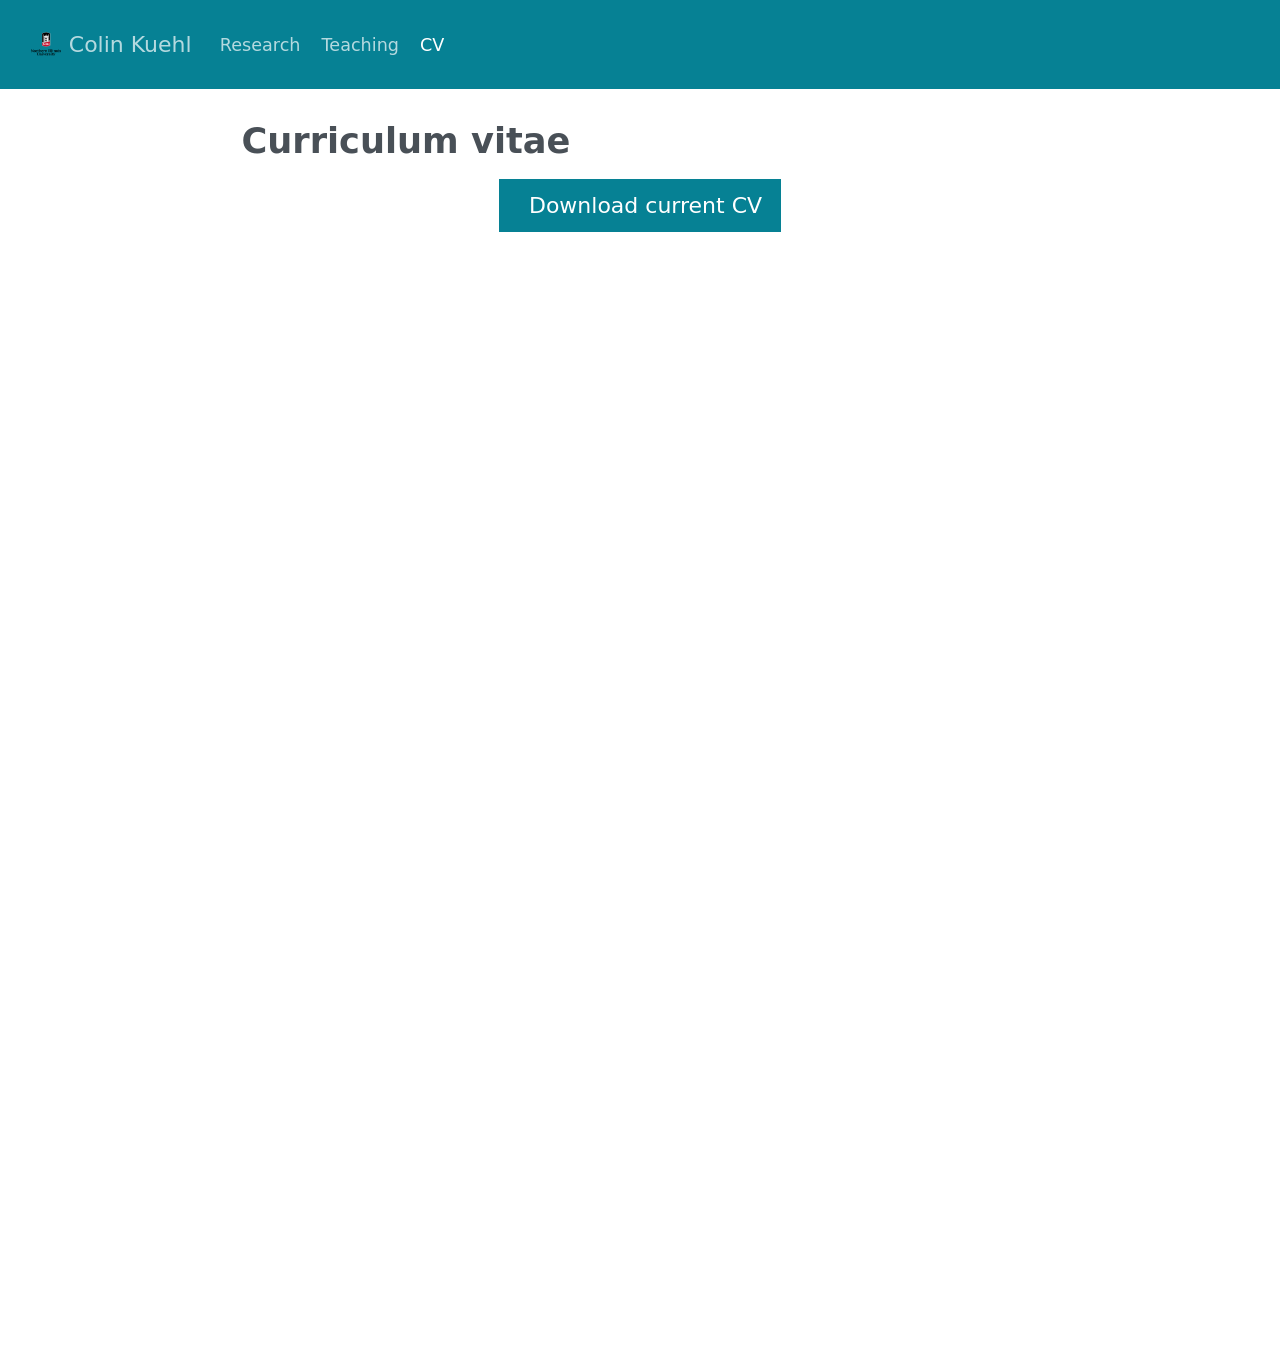
==== docs/cv/index.html @ 97abf18c "Add files via upload" ====
<!DOCTYPE html>
<html xmlns="http://www.w3.org/1999/xhtml" lang="en" xml:lang="en"><head>

<meta charset="utf-8">
<meta name="generator" content="quarto-1.4.555">

<meta name="viewport" content="width=device-width, initial-scale=1.0, user-scalable=yes">


<title>Colin Kuehl - Curriculum vitae</title>
<style>
code{white-space: pre-wrap;}
span.smallcaps{font-variant: small-caps;}
div.columns{display: flex; gap: min(4vw, 1.5em);}
div.column{flex: auto; overflow-x: auto;}
div.hanging-indent{margin-left: 1.5em; text-indent: -1.5em;}
ul.task-list{list-style: none;}
ul.task-list li input[type="checkbox"] {
  width: 0.8em;
  margin: 0 0.8em 0.2em -1em; /* quarto-specific, see https://github.com/quarto-dev/quarto-cli/issues/4556 */ 
  vertical-align: middle;
}
</style>


<script src="../site_libs/quarto-nav/quarto-nav.js"></script>
<script src="../site_libs/clipboard/clipboard.min.js"></script>
<script src="../site_libs/quarto-search/autocomplete.umd.js"></script>
<script src="../site_libs/quarto-search/fuse.min.js"></script>
<script src="../site_libs/quarto-search/quarto-search.js"></script>
<meta name="quarto:offset" content="../">
<link href="../img/niu.png" rel="icon" type="image/png">
<script src="../site_libs/quarto-html/quarto.js"></script>
<script src="../site_libs/quarto-html/popper.min.js"></script>
<script src="../site_libs/quarto-html/tippy.umd.min.js"></script>
<script src="../site_libs/quarto-html/anchor.min.js"></script>
<link href="../site_libs/quarto-html/tippy.css" rel="stylesheet">
<link href="../site_libs/quarto-html/quarto-syntax-highlighting.css" rel="stylesheet" id="quarto-text-highlighting-styles">
<script src="../site_libs/bootstrap/bootstrap.min.js"></script>
<link href="../site_libs/bootstrap/bootstrap-icons.css" rel="stylesheet">
<link href="../site_libs/bootstrap/bootstrap.min.css" rel="stylesheet" id="quarto-bootstrap" data-mode="light">
<script id="quarto-search-options" type="application/json">{
  "location": "navbar",
  "copy-button": false,
  "collapse-after": 3,
  "panel-placement": "end",
  "type": "textbox",
  "limit": 50,
  "keyboard-shortcut": [
    "f",
    "/",
    "s"
  ],
  "language": {
    "search-no-results-text": "No results",
    "search-matching-documents-text": "matching documents",
    "search-copy-link-title": "Copy link to search",
    "search-hide-matches-text": "Hide additional matches",
    "search-more-match-text": "more match in this document",
    "search-more-matches-text": "more matches in this document",
    "search-clear-button-title": "Clear",
    "search-text-placeholder": "",
    "search-detached-cancel-button-title": "Cancel",
    "search-submit-button-title": "Submit",
    "search-label": "Search"
  }
}</script>


</head>

<body class="nav-fixed fullcontent">

<div id="quarto-search-results"></div>
  <header id="quarto-header" class="headroom fixed-top">
    <nav class="navbar navbar-expand-lg " data-bs-theme="dark">
      <div class="navbar-container container-fluid">
      <div class="navbar-brand-container mx-auto">
    <a href="../index.html" class="navbar-brand navbar-brand-logo">
    <img src="../img/niu.png" alt="" class="navbar-logo">
    </a>
    <a class="navbar-brand" href="../index.html">
    <span class="navbar-title">Colin Kuehl</span>
    </a>
  </div>
            <div id="quarto-search" class="" title="Search"></div>
          <button class="navbar-toggler" type="button" data-bs-toggle="collapse" data-bs-target="#navbarCollapse" aria-controls="navbarCollapse" aria-expanded="false" aria-label="Toggle navigation" onclick="if (window.quartoToggleHeadroom) { window.quartoToggleHeadroom(); }">
  <span class="navbar-toggler-icon"></span>
</button>
          <div class="collapse navbar-collapse" id="navbarCollapse">
            <ul class="navbar-nav navbar-nav-scroll me-auto">
  <li class="nav-item">
    <a class="nav-link" href="../Research/researchindex.html"> 
<span class="menu-text">Research</span></a>
  </li>  
  <li class="nav-item">
    <a class="nav-link" href="../Teaching/index.qmd"> 
<span class="menu-text">Teaching</span></a>
  </li>  
  <li class="nav-item">
    <a class="nav-link active" href="../cv/index.html" aria-current="page"> 
<span class="menu-text">CV</span></a>
  </li>  
</ul>
            <ul class="navbar-nav navbar-nav-scroll ms-auto">
  <li class="nav-item compact">
    <a class="nav-link" href="https://twitter.com/cpkuehl"> <i class="bi bi-twitter" role="img">
</i> 
<span class="menu-text"></span></a>
  </li>  
  <li class="nav-item compact">
    <a class="nav-link" href="mailto:ckuehl@niu.edu"> <i class="bi bi-envelope" role="img" aria-label="email">
</i> 
<span class="menu-text"></span></a>
  </li>  
</ul>
          </div> <!-- /navcollapse -->
          <div class="quarto-navbar-tools">
</div>
      </div> <!-- /container-fluid -->
    </nav>
</header>
<!-- content -->
<div id="quarto-content" class="quarto-container page-columns page-rows-contents page-layout-article page-navbar">
<!-- sidebar -->
<!-- margin-sidebar -->
    
<!-- main -->
<main class="content" id="quarto-document-content">

<header id="title-block-header" class="quarto-title-block default">
<div class="quarto-title">
<h1 class="title">Curriculum vitae</h1>
</div>



<div class="quarto-title-meta">

    
  
    
  </div>
  


</header>


<div class="cell">
<style type="text/css">
.embed-container {
    position: relative;
    padding-bottom: 129%;
    height: 0;
    overflow: hidden;
    max-width: 100%;
}
.embed-container iframe,
.embed-container object,
.embed-container embed {
    position: absolute;
    top: 0;
    left: 0;
    width: 100%;
    height: 100%;
}
</style>
</div>
<p class="text-center">
  <a class="btn btn-primary btn-lg cv-download" href="oldcv.pdf" target="_blank">
    <i class="fa-solid fa-file-arrow-down"></i> Download current CV
  </a>
</p>
<div class="embed-container">
  <iframe src="oldcv.pdf#toolbar=0" style="border: 0.5px;width: 100%;"></iframe>
</div>



</main> <!-- /main -->
<script id="quarto-html-after-body" type="application/javascript">
window.document.addEventListener("DOMContentLoaded", function (event) {
  const toggleBodyColorMode = (bsSheetEl) => {
    const mode = bsSheetEl.getAttribute("data-mode");
    const bodyEl = window.document.querySelector("body");
    if (mode === "dark") {
      bodyEl.classList.add("quarto-dark");
      bodyEl.classList.remove("quarto-light");
    } else {
      bodyEl.classList.add("quarto-light");
      bodyEl.classList.remove("quarto-dark");
    }
  }
  const toggleBodyColorPrimary = () => {
    const bsSheetEl = window.document.querySelector("link#quarto-bootstrap");
    if (bsSheetEl) {
      toggleBodyColorMode(bsSheetEl);
    }
  }
  toggleBodyColorPrimary();  
  const icon = "";
  const anchorJS = new window.AnchorJS();
  anchorJS.options = {
    placement: 'right',
    icon: icon
  };
  anchorJS.add('.anchored');
  const isCodeAnnotation = (el) => {
    for (const clz of el.classList) {
      if (clz.startsWith('code-annotation-')) {                     
        return true;
      }
    }
    return false;
  }
  const clipboard = new window.ClipboardJS('.code-copy-button', {
    text: function(trigger) {
      const codeEl = trigger.previousElementSibling.cloneNode(true);
      for (const childEl of codeEl.children) {
        if (isCodeAnnotation(childEl)) {
          childEl.remove();
        }
      }
      return codeEl.innerText;
    }
  });
  clipboard.on('success', function(e) {
    // button target
    const button = e.trigger;
    // don't keep focus
    button.blur();
    // flash "checked"
    button.classList.add('code-copy-button-checked');
    var currentTitle = button.getAttribute("title");
    button.setAttribute("title", "Copied!");
    let tooltip;
    if (window.bootstrap) {
      button.setAttribute("data-bs-toggle", "tooltip");
      button.setAttribute("data-bs-placement", "left");
      button.setAttribute("data-bs-title", "Copied!");
      tooltip = new bootstrap.Tooltip(button, 
        { trigger: "manual", 
          customClass: "code-copy-button-tooltip",
          offset: [0, -8]});
      tooltip.show();    
    }
    setTimeout(function() {
      if (tooltip) {
        tooltip.hide();
        button.removeAttribute("data-bs-title");
        button.removeAttribute("data-bs-toggle");
        button.removeAttribute("data-bs-placement");
      }
      button.setAttribute("title", currentTitle);
      button.classList.remove('code-copy-button-checked');
    }, 1000);
    // clear code selection
    e.clearSelection();
  });
    var localhostRegex = new RegExp(/^(?:http|https):\/\/localhost\:?[0-9]*\//);
    var mailtoRegex = new RegExp(/^mailto:/);
      var filterRegex = new RegExp('/' + window.location.host + '/');
    var isInternal = (href) => {
        return filterRegex.test(href) || localhostRegex.test(href) || mailtoRegex.test(href);
    }
    // Inspect non-navigation links and adorn them if external
 	var links = window.document.querySelectorAll('a[href]:not(.nav-link):not(.navbar-brand):not(.toc-action):not(.sidebar-link):not(.sidebar-item-toggle):not(.pagination-link):not(.no-external):not([aria-hidden]):not(.dropdown-item):not(.quarto-navigation-tool)');
    for (var i=0; i<links.length; i++) {
      const link = links[i];
      if (!isInternal(link.href)) {
        // undo the damage that might have been done by quarto-nav.js in the case of
        // links that we want to consider external
        if (link.dataset.originalHref !== undefined) {
          link.href = link.dataset.originalHref;
        }
      }
    }
  function tippyHover(el, contentFn, onTriggerFn, onUntriggerFn) {
    const config = {
      allowHTML: true,
      maxWidth: 500,
      delay: 100,
      arrow: false,
      appendTo: function(el) {
          return el.parentElement;
      },
      interactive: true,
      interactiveBorder: 10,
      theme: 'quarto',
      placement: 'bottom-start',
    };
    if (contentFn) {
      config.content = contentFn;
    }
    if (onTriggerFn) {
      config.onTrigger = onTriggerFn;
    }
    if (onUntriggerFn) {
      config.onUntrigger = onUntriggerFn;
    }
    window.tippy(el, config); 
  }
  const noterefs = window.document.querySelectorAll('a[role="doc-noteref"]');
  for (var i=0; i<noterefs.length; i++) {
    const ref = noterefs[i];
    tippyHover(ref, function() {
      // use id or data attribute instead here
      let href = ref.getAttribute('data-footnote-href') || ref.getAttribute('href');
      try { href = new URL(href).hash; } catch {}
      const id = href.replace(/^#\/?/, "");
      const note = window.document.getElementById(id);
      if (note) {
        return note.innerHTML;
      } else {
        return "";
      }
    });
  }
  const xrefs = window.document.querySelectorAll('a.quarto-xref');
  const processXRef = (id, note) => {
    // Strip column container classes
    const stripColumnClz = (el) => {
      el.classList.remove("page-full", "page-columns");
      if (el.children) {
        for (const child of el.children) {
          stripColumnClz(child);
        }
      }
    }
    stripColumnClz(note)
    if (id === null || id.startsWith('sec-')) {
      // Special case sections, only their first couple elements
      const container = document.createElement("div");
      if (note.children && note.children.length > 2) {
        container.appendChild(note.children[0].cloneNode(true));
        for (let i = 1; i < note.children.length; i++) {
          const child = note.children[i];
          if (child.tagName === "P" && child.innerText === "") {
            continue;
          } else {
            container.appendChild(child.cloneNode(true));
            break;
          }
        }
        if (window.Quarto?.typesetMath) {
          window.Quarto.typesetMath(container);
        }
        return container.innerHTML
      } else {
        if (window.Quarto?.typesetMath) {
          window.Quarto.typesetMath(note);
        }
        return note.innerHTML;
      }
    } else {
      // Remove any anchor links if they are present
      const anchorLink = note.querySelector('a.anchorjs-link');
      if (anchorLink) {
        anchorLink.remove();
      }
      if (window.Quarto?.typesetMath) {
        window.Quarto.typesetMath(note);
      }
      // TODO in 1.5, we should make sure this works without a callout special case
      if (note.classList.contains("callout")) {
        return note.outerHTML;
      } else {
        return note.innerHTML;
      }
    }
  }
  for (var i=0; i<xrefs.length; i++) {
    const xref = xrefs[i];
    tippyHover(xref, undefined, function(instance) {
      instance.disable();
      let url = xref.getAttribute('href');
      let hash = undefined; 
      if (url.startsWith('#')) {
        hash = url;
      } else {
        try { hash = new URL(url).hash; } catch {}
      }
      if (hash) {
        const id = hash.replace(/^#\/?/, "");
        const note = window.document.getElementById(id);
        if (note !== null) {
          try {
            const html = processXRef(id, note.cloneNode(true));
            instance.setContent(html);
          } finally {
            instance.enable();
            instance.show();
          }
        } else {
          // See if we can fetch this
          fetch(url.split('#')[0])
          .then(res => res.text())
          .then(html => {
            const parser = new DOMParser();
            const htmlDoc = parser.parseFromString(html, "text/html");
            const note = htmlDoc.getElementById(id);
            if (note !== null) {
              const html = processXRef(id, note);
              instance.setContent(html);
            } 
          }).finally(() => {
            instance.enable();
            instance.show();
          });
        }
      } else {
        // See if we can fetch a full url (with no hash to target)
        // This is a special case and we should probably do some content thinning / targeting
        fetch(url)
        .then(res => res.text())
        .then(html => {
          const parser = new DOMParser();
          const htmlDoc = parser.parseFromString(html, "text/html");
          const note = htmlDoc.querySelector('main.content');
          if (note !== null) {
            // This should only happen for chapter cross references
            // (since there is no id in the URL)
            // remove the first header
            if (note.children.length > 0 && note.children[0].tagName === "HEADER") {
              note.children[0].remove();
            }
            const html = processXRef(null, note);
            instance.setContent(html);
          } 
        }).finally(() => {
          instance.enable();
          instance.show();
        });
      }
    }, function(instance) {
    });
  }
      let selectedAnnoteEl;
      const selectorForAnnotation = ( cell, annotation) => {
        let cellAttr = 'data-code-cell="' + cell + '"';
        let lineAttr = 'data-code-annotation="' +  annotation + '"';
        const selector = 'span[' + cellAttr + '][' + lineAttr + ']';
        return selector;
      }
      const selectCodeLines = (annoteEl) => {
        const doc = window.document;
        const targetCell = annoteEl.getAttribute("data-target-cell");
        const targetAnnotation = annoteEl.getAttribute("data-target-annotation");
        const annoteSpan = window.document.querySelector(selectorForAnnotation(targetCell, targetAnnotation));
        const lines = annoteSpan.getAttribute("data-code-lines").split(",");
        const lineIds = lines.map((line) => {
          return targetCell + "-" + line;
        })
        let top = null;
        let height = null;
        let parent = null;
        if (lineIds.length > 0) {
            //compute the position of the single el (top and bottom and make a div)
            const el = window.document.getElementById(lineIds[0]);
            top = el.offsetTop;
            height = el.offsetHeight;
            parent = el.parentElement.parentElement;
          if (lineIds.length > 1) {
            const lastEl = window.document.getElementById(lineIds[lineIds.length - 1]);
            const bottom = lastEl.offsetTop + lastEl.offsetHeight;
            height = bottom - top;
          }
          if (top !== null && height !== null && parent !== null) {
            // cook up a div (if necessary) and position it 
            let div = window.document.getElementById("code-annotation-line-highlight");
            if (div === null) {
              div = window.document.createElement("div");
              div.setAttribute("id", "code-annotation-line-highlight");
              div.style.position = 'absolute';
              parent.appendChild(div);
            }
            div.style.top = top - 2 + "px";
            div.style.height = height + 4 + "px";
            div.style.left = 0;
            let gutterDiv = window.document.getElementById("code-annotation-line-highlight-gutter");
            if (gutterDiv === null) {
              gutterDiv = window.document.createElement("div");
              gutterDiv.setAttribute("id", "code-annotation-line-highlight-gutter");
              gutterDiv.style.position = 'absolute';
              const codeCell = window.document.getElementById(targetCell);
              const gutter = codeCell.querySelector('.code-annotation-gutter');
              gutter.appendChild(gutterDiv);
            }
            gutterDiv.style.top = top - 2 + "px";
            gutterDiv.style.height = height + 4 + "px";
          }
          selectedAnnoteEl = annoteEl;
        }
      };
      const unselectCodeLines = () => {
        const elementsIds = ["code-annotation-line-highlight", "code-annotation-line-highlight-gutter"];
        elementsIds.forEach((elId) => {
          const div = window.document.getElementById(elId);
          if (div) {
            div.remove();
          }
        });
        selectedAnnoteEl = undefined;
      };
        // Handle positioning of the toggle
    window.addEventListener(
      "resize",
      throttle(() => {
        elRect = undefined;
        if (selectedAnnoteEl) {
          selectCodeLines(selectedAnnoteEl);
        }
      }, 10)
    );
    function throttle(fn, ms) {
    let throttle = false;
    let timer;
      return (...args) => {
        if(!throttle) { // first call gets through
            fn.apply(this, args);
            throttle = true;
        } else { // all the others get throttled
            if(timer) clearTimeout(timer); // cancel #2
            timer = setTimeout(() => {
              fn.apply(this, args);
              timer = throttle = false;
            }, ms);
        }
      };
    }
      // Attach click handler to the DT
      const annoteDls = window.document.querySelectorAll('dt[data-target-cell]');
      for (const annoteDlNode of annoteDls) {
        annoteDlNode.addEventListener('click', (event) => {
          const clickedEl = event.target;
          if (clickedEl !== selectedAnnoteEl) {
            unselectCodeLines();
            const activeEl = window.document.querySelector('dt[data-target-cell].code-annotation-active');
            if (activeEl) {
              activeEl.classList.remove('code-annotation-active');
            }
            selectCodeLines(clickedEl);
            clickedEl.classList.add('code-annotation-active');
          } else {
            // Unselect the line
            unselectCodeLines();
            clickedEl.classList.remove('code-annotation-active');
          }
        });
      }
  const findCites = (el) => {
    const parentEl = el.parentElement;
    if (parentEl) {
      const cites = parentEl.dataset.cites;
      if (cites) {
        return {
          el,
          cites: cites.split(' ')
        };
      } else {
        return findCites(el.parentElement)
      }
    } else {
      return undefined;
    }
  };
  var bibliorefs = window.document.querySelectorAll('a[role="doc-biblioref"]');
  for (var i=0; i<bibliorefs.length; i++) {
    const ref = bibliorefs[i];
    const citeInfo = findCites(ref);
    if (citeInfo) {
      tippyHover(citeInfo.el, function() {
        var popup = window.document.createElement('div');
        citeInfo.cites.forEach(function(cite) {
          var citeDiv = window.document.createElement('div');
          citeDiv.classList.add('hanging-indent');
          citeDiv.classList.add('csl-entry');
          var biblioDiv = window.document.getElementById('ref-' + cite);
          if (biblioDiv) {
            citeDiv.innerHTML = biblioDiv.innerHTML;
          }
          popup.appendChild(citeDiv);
        });
        return popup.innerHTML;
      });
    }
  }
});
</script>
</div> <!-- /content -->




</body></html>
---- docs/site_libs/quarto-html/tippy.css ----
.tippy-box[data-animation=fade][data-state=hidden]{opacity:0}[data-tippy-root]{max-width:calc(100vw - 10px)}.tippy-box{position:relative;background-color:#333;color:#fff;border-radius:4px;font-size:14px;line-height:1.4;white-space:normal;outline:0;transition-property:transform,visibility,opacity}.tippy-box[data-placement^=top]>.tippy-arrow{bottom:0}.tippy-box[data-placement^=top]>.tippy-arrow:before{bottom:-7px;left:0;border-width:8px 8px 0;border-top-color:initial;transform-origin:center top}.tippy-box[data-placement^=bottom]>.tippy-arrow{top:0}.tippy-box[data-placement^=bottom]>.tippy-arrow:before{top:-7px;left:0;border-width:0 8px 8px;border-bottom-color:initial;transform-origin:center bottom}.tippy-box[data-placement^=left]>.tippy-arrow{right:0}.tippy-box[data-placement^=left]>.tippy-arrow:before{border-width:8px 0 8px 8px;border-left-color:initial;right:-7px;transform-origin:center left}.tippy-box[data-placement^=right]>.tippy-arrow{left:0}.tippy-box[data-placement^=right]>.tippy-arrow:before{left:-7px;border-width:8px 8px 8px 0;border-right-color:initial;transform-origin:center right}.tippy-box[data-inertia][data-state=visible]{transition-timing-function:cubic-bezier(.54,1.5,.38,1.11)}.tippy-arrow{width:16px;height:16px;color:#333}.tippy-arrow:before{content:"";position:absolute;border-color:transparent;border-style:solid}.tippy-content{position:relative;padding:5px 9px;z-index:1}
---- docs/site_libs/quarto-html/quarto-syntax-highlighting.css ----
/* quarto syntax highlight colors */
:root {
  --quarto-hl-ot-color: #003B4F;
  --quarto-hl-at-color: #657422;
  --quarto-hl-ss-color: #20794D;
  --quarto-hl-an-color: #5E5E5E;
  --quarto-hl-fu-color: #4758AB;
  --quarto-hl-st-color: #20794D;
  --quarto-hl-cf-color: #003B4F;
  --quarto-hl-op-color: #5E5E5E;
  --quarto-hl-er-color: #AD0000;
  --quarto-hl-bn-color: #AD0000;
  --quarto-hl-al-color: #AD0000;
  --quarto-hl-va-color: #111111;
  --quarto-hl-bu-color: inherit;
  --quarto-hl-ex-color: inherit;
  --quarto-hl-pp-color: #AD0000;
  --quarto-hl-in-color: #5E5E5E;
  --quarto-hl-vs-color: #20794D;
  --quarto-hl-wa-color: #5E5E5E;
  --quarto-hl-do-color: #5E5E5E;
  --quarto-hl-im-color: #00769E;
  --quarto-hl-ch-color: #20794D;
  --quarto-hl-dt-color: #AD0000;
  --quarto-hl-fl-color: #AD0000;
  --quarto-hl-co-color: #5E5E5E;
  --quarto-hl-cv-color: #5E5E5E;
  --quarto-hl-cn-color: #8f5902;
  --quarto-hl-sc-color: #5E5E5E;
  --quarto-hl-dv-color: #AD0000;
  --quarto-hl-kw-color: #003B4F;
}

/* other quarto variables */
:root {
  --quarto-font-monospace: SFMono-Regular, Menlo, Monaco, Consolas, "Liberation Mono", "Courier New", monospace;
}

pre > code.sourceCode > span {
  color: #003B4F;
}

code span {
  color: #003B4F;
}

code.sourceCode > span {
  color: #003B4F;
}

div.sourceCode,
div.sourceCode pre.sourceCode {
  color: #003B4F;
}

code span.ot {
  color: #003B4F;
  font-style: inherit;
}

code span.at {
  color: #657422;
  font-style: inherit;
}

code span.ss {
  color: #20794D;
  font-style: inherit;
}

code span.an {
  color: #5E5E5E;
  font-style: inherit;
}

code span.fu {
  color: #4758AB;
  font-style: inherit;
}

code span.st {
  color: #20794D;
  font-style: inherit;
}

code span.cf {
  color: #003B4F;
  font-style: inherit;
}

code span.op {
  color: #5E5E5E;
  font-style: inherit;
}

code span.er {
  color: #AD0000;
  font-style: inherit;
}

code span.bn {
  color: #AD0000;
  font-style: inherit;
}

code span.al {
  color: #AD0000;
  font-style: inherit;
}

code span.va {
  color: #111111;
  font-style: inherit;
}

code span.bu {
  font-style: inherit;
}

code span.ex {
  font-style: inherit;
}

code span.pp {
  color: #AD0000;
  font-style: inherit;
}

code span.in {
  color: #5E5E5E;
  font-style: inherit;
}

code span.vs {
  color: #20794D;
  font-style: inherit;
}

code span.wa {
  color: #5E5E5E;
  font-style: italic;
}

code span.do {
  color: #5E5E5E;
  font-style: italic;
}

code span.im {
  color: #00769E;
  font-style: inherit;
}

code span.ch {
  color: #20794D;
  font-style: inherit;
}

code span.dt {
  color: #AD0000;
  font-style: inherit;
}

code span.fl {
  color: #AD0000;
  font-style: inherit;
}

code span.co {
  color: #5E5E5E;
  font-style: inherit;
}

code span.cv {
  color: #5E5E5E;
  font-style: italic;
}

code span.cn {
  color: #8f5902;
  font-style: inherit;
}

code span.sc {
  color: #5E5E5E;
  font-style: inherit;
}

code span.dv {
  color: #AD0000;
  font-style: inherit;
}

code span.kw {
  color: #003B4F;
  font-style: inherit;
}

.prevent-inlining {
  content: "</";
}

/*# sourceMappingURL=debc5d5d77c3f9108843748ff7464032.css.map */
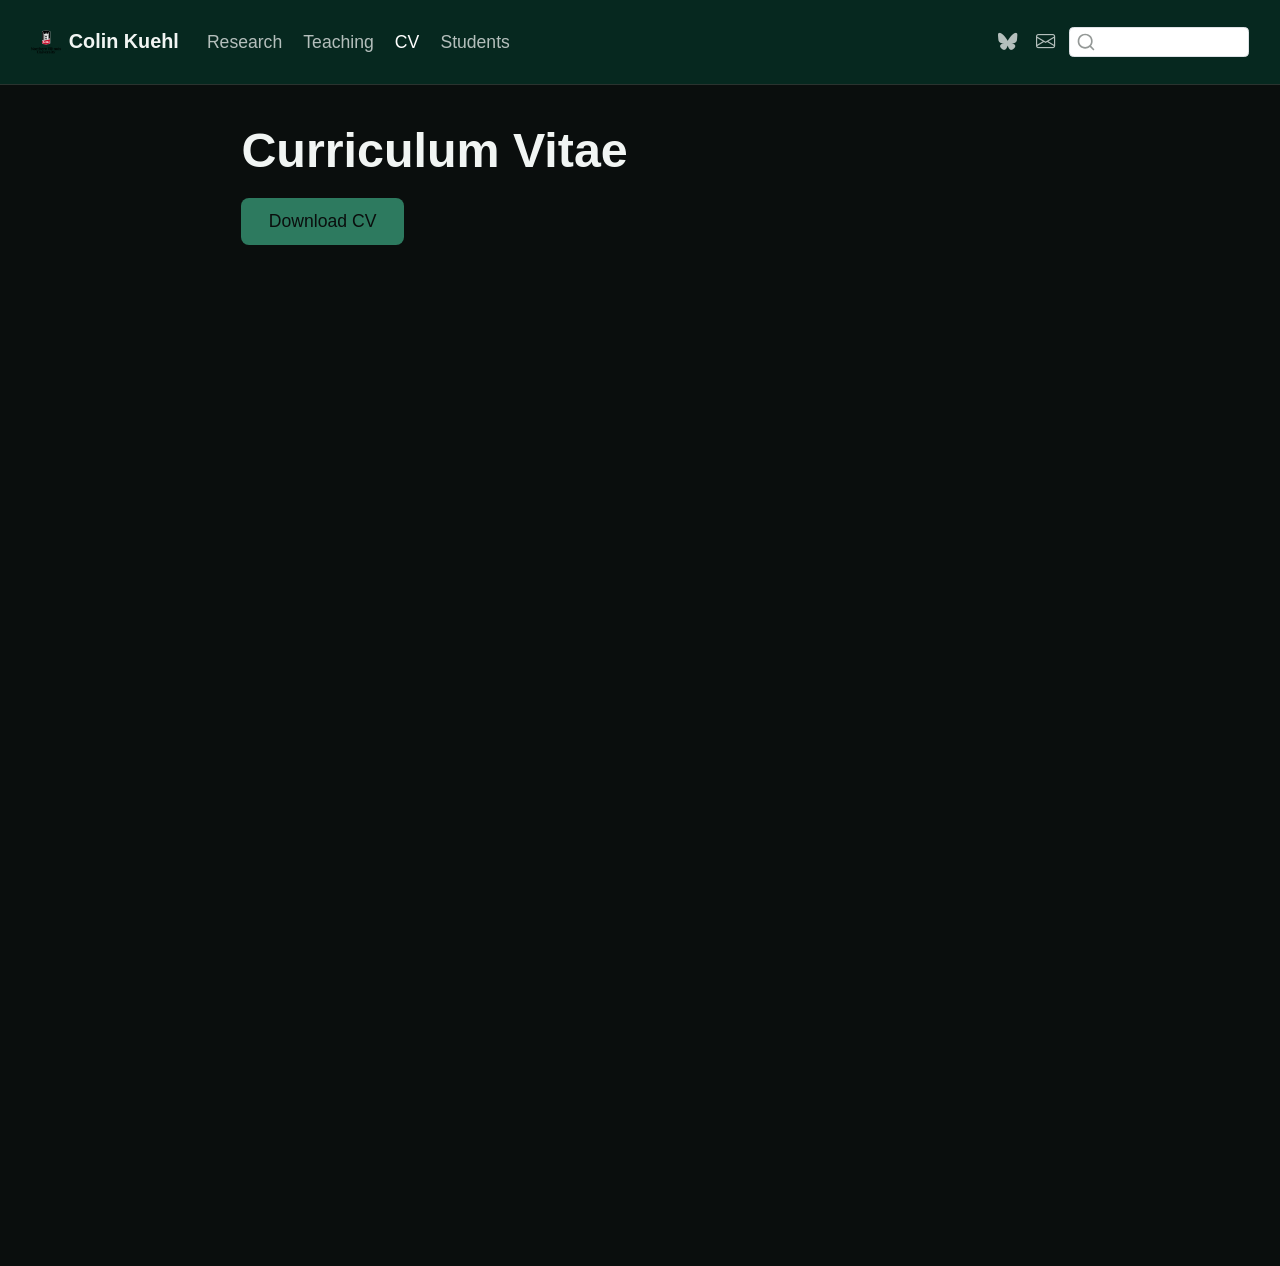
==== commit 2d1e41fc: "Initial 2026 updated" ====
--- a/docs/cv/index.html
+++ b/docs/cv/index.html
@@ -2,13 +2,16 @@
 <html xmlns="http://www.w3.org/1999/xhtml" lang="en" xml:lang="en"><head>
 
 <meta charset="utf-8">
-<meta name="generator" content="quarto-1.4.555">
+<meta name="generator" content="quarto-1.9.37">
 
 <meta name="viewport" content="width=device-width, initial-scale=1.0, user-scalable=yes">
 
 
-<title>Colin Kuehl - Curriculum vitae</title>
+<title>Curriculum Vitae – Colin Kuehl</title>
 <style>
+/* Default styles provided by pandoc.
+** See https://pandoc.org/MANUAL.html#variables-for-html for config info.
+*/
 code{white-space: pre-wrap;}
 span.smallcaps{font-variant: small-caps;}
 div.columns{display: flex; gap: min(4vw, 1.5em);}
@@ -30,15 +33,16 @@
 <script src="../site_libs/quarto-search/quarto-search.js"></script>
 <meta name="quarto:offset" content="../">
 <link href="../img/niu.png" rel="icon" type="image/png">
-<script src="../site_libs/quarto-html/quarto.js"></script>
+<script src="../site_libs/quarto-html/quarto.js" type="module"></script>
+<script src="../site_libs/quarto-html/tabsets/tabsets.js" type="module"></script>
 <script src="../site_libs/quarto-html/popper.min.js"></script>
 <script src="../site_libs/quarto-html/tippy.umd.min.js"></script>
 <script src="../site_libs/quarto-html/anchor.min.js"></script>
 <link href="../site_libs/quarto-html/tippy.css" rel="stylesheet">
-<link href="../site_libs/quarto-html/quarto-syntax-highlighting.css" rel="stylesheet" id="quarto-text-highlighting-styles">
+<link href="../site_libs/quarto-html/quarto-syntax-highlighting-7f8f88aac4f3542376d5c11b86a4c14d.css" rel="stylesheet" id="quarto-text-highlighting-styles">
 <script src="../site_libs/bootstrap/bootstrap.min.js"></script>
 <link href="../site_libs/bootstrap/bootstrap-icons.css" rel="stylesheet">
-<link href="../site_libs/bootstrap/bootstrap.min.css" rel="stylesheet" id="quarto-bootstrap" data-mode="light">
+<link href="../site_libs/bootstrap/bootstrap-cc98bce792cf4752910ca679339a9069.min.css" rel="stylesheet" append-hash="true" id="quarto-bootstrap" data-mode="light">
 <script id="quarto-search-options" type="application/json">{
   "location": "navbar",
   "copy-button": false,
@@ -69,7 +73,7 @@
 
 </head>
 
-<body class="nav-fixed fullcontent">
+<body class="nav-fixed fullcontent quarto-light">
 
 <div id="quarto-search-results"></div>
   <header id="quarto-header" class="headroom fixed-top">
@@ -77,14 +81,15 @@
       <div class="navbar-container container-fluid">
       <div class="navbar-brand-container mx-auto">
     <a href="../index.html" class="navbar-brand navbar-brand-logo">
-    <img src="../img/niu.png" alt="" class="navbar-logo">
+    <img src="../img/niu.png" alt="" class="navbar-logo light-content">
+    <img src="../img/niu.png" alt="" class="navbar-logo dark-content">
     </a>
     <a class="navbar-brand" href="../index.html">
     <span class="navbar-title">Colin Kuehl</span>
     </a>
   </div>
             <div id="quarto-search" class="" title="Search"></div>
-          <button class="navbar-toggler" type="button" data-bs-toggle="collapse" data-bs-target="#navbarCollapse" aria-controls="navbarCollapse" aria-expanded="false" aria-label="Toggle navigation" onclick="if (window.quartoToggleHeadroom) { window.quartoToggleHeadroom(); }">
+          <button class="navbar-toggler" type="button" data-bs-toggle="collapse" data-bs-target="#navbarCollapse" aria-controls="navbarCollapse" role="menu" aria-expanded="false" aria-label="Toggle navigation" onclick="if (window.quartoToggleHeadroom) { window.quartoToggleHeadroom(); }">
   <span class="navbar-toggler-icon"></span>
 </button>
           <div class="collapse navbar-collapse" id="navbarCollapse">
@@ -94,17 +99,21 @@
 <span class="menu-text">Research</span></a>
   </li>  
   <li class="nav-item">
-    <a class="nav-link" href="../Teaching/index.qmd"> 
+    <a class="nav-link" href="../Teaching/teachingindex.html"> 
 <span class="menu-text">Teaching</span></a>
   </li>  
   <li class="nav-item">
     <a class="nav-link active" href="../cv/index.html" aria-current="page"> 
 <span class="menu-text">CV</span></a>
   </li>  
+  <li class="nav-item">
+    <a class="nav-link" href="../Students/studindex.html"> 
+<span class="menu-text">Students</span></a>
+  </li>  
 </ul>
             <ul class="navbar-nav navbar-nav-scroll ms-auto">
   <li class="nav-item compact">
-    <a class="nav-link" href="https://twitter.com/cpkuehl"> <i class="bi bi-twitter" role="img">
+    <a class="nav-link" href="https://bsky.app/profile/profkuehl.bsky.social"> <i class="bi bi-bluesky" role="img">
 </i> 
 <span class="menu-text"></span></a>
   </li>  
@@ -115,7 +124,7 @@
   </li>  
 </ul>
           </div> <!-- /navcollapse -->
-          <div class="quarto-navbar-tools">
+            <div class="quarto-navbar-tools">
 </div>
       </div> <!-- /container-fluid -->
     </nav>
@@ -130,7 +139,7 @@
 
 <header id="title-block-header" class="quarto-title-block default">
 <div class="quarto-title">
-<h1 class="title">Curriculum vitae</h1>
+<h1 class="title">Curriculum Vitae</h1>
 </div>
 
 
@@ -147,76 +156,65 @@
 </header>
 
 
-<div class="cell">
-<style type="text/css">
-.embed-container {
-    position: relative;
-    padding-bottom: 129%;
-    height: 0;
-    overflow: hidden;
-    max-width: 100%;
-}
-.embed-container iframe,
-.embed-container object,
-.embed-container embed {
-    position: absolute;
-    top: 0;
-    left: 0;
-    width: 100%;
-    height: 100%;
-}
-</style>
-</div>
-<p class="text-center">
-  <a class="btn btn-primary btn-lg cv-download" href="oldcv.pdf" target="_blank">
-    <i class="fa-solid fa-file-arrow-down"></i> Download current CV
-  </a>
-</p>
-<div class="embed-container">
-  <iframe src="oldcv.pdf#toolbar=0" style="border: 0.5px;width: 100%;"></iframe>
-</div>
+<p><a href="kuehlcv.pdf" class="btn btn-primary btn-sm" download="kuehlcv.pdf">Download CV</a></p>
+<iframe src="kuehlcv.pdf" width="100%" height="900px" style="border:none;"></iframe>
 
 
 
 </main> <!-- /main -->
 <script id="quarto-html-after-body" type="application/javascript">
-window.document.addEventListener("DOMContentLoaded", function (event) {
-  const toggleBodyColorMode = (bsSheetEl) => {
-    const mode = bsSheetEl.getAttribute("data-mode");
-    const bodyEl = window.document.querySelector("body");
-    if (mode === "dark") {
-      bodyEl.classList.add("quarto-dark");
-      bodyEl.classList.remove("quarto-light");
-    } else {
-      bodyEl.classList.add("quarto-light");
-      bodyEl.classList.remove("quarto-dark");
-    }
-  }
-  const toggleBodyColorPrimary = () => {
-    const bsSheetEl = window.document.querySelector("link#quarto-bootstrap");
-    if (bsSheetEl) {
-      toggleBodyColorMode(bsSheetEl);
-    }
-  }
-  toggleBodyColorPrimary();  
-  const icon = "";
-  const anchorJS = new window.AnchorJS();
-  anchorJS.options = {
-    placement: 'right',
-    icon: icon
-  };
-  anchorJS.add('.anchored');
-  const isCodeAnnotation = (el) => {
-    for (const clz of el.classList) {
-      if (clz.startsWith('code-annotation-')) {                     
-        return true;
-      }
-    }
-    return false;
-  }
-  const clipboard = new window.ClipboardJS('.code-copy-button', {
-    text: function(trigger) {
-      const codeEl = trigger.previousElementSibling.cloneNode(true);
+  window.document.addEventListener("DOMContentLoaded", function (event) {
+    const icon = "";
+    const anchorJS = new window.AnchorJS();
+    anchorJS.options = {
+      placement: 'right',
+      icon: icon
+    };
+    anchorJS.add('.anchored');
+    const isCodeAnnotation = (el) => {
+      for (const clz of el.classList) {
+        if (clz.startsWith('code-annotation-')) {                     
+          return true;
+        }
+      }
+      return false;
+    }
+    const onCopySuccess = function(e) {
+      // button target
+      const button = e.trigger;
+      // don't keep focus
+      button.blur();
+      // flash "checked"
+      button.classList.add('code-copy-button-checked');
+      var currentTitle = button.getAttribute("title");
+      button.setAttribute("title", "Copied!");
+      let tooltip;
+      if (window.bootstrap) {
+        button.setAttribute("data-bs-toggle", "tooltip");
+        button.setAttribute("data-bs-placement", "left");
+        button.setAttribute("data-bs-title", "Copied!");
+        tooltip = new bootstrap.Tooltip(button, 
+          { trigger: "manual", 
+            customClass: "code-copy-button-tooltip",
+            offset: [0, -8]});
+        tooltip.show();    
+      }
+      setTimeout(function() {
+        if (tooltip) {
+          tooltip.hide();
+          button.removeAttribute("data-bs-title");
+          button.removeAttribute("data-bs-toggle");
+          button.removeAttribute("data-bs-placement");
+        }
+        button.setAttribute("title", currentTitle);
+        button.classList.remove('code-copy-button-checked');
+      }, 1000);
+      // clear code selection
+      e.clearSelection();
+    }
+    const getTextToCopy = function(trigger) {
+      const outerScaffold = trigger.parentElement.cloneNode(true);
+      const codeEl = outerScaffold.querySelector('code');
       for (const childEl of codeEl.children) {
         if (isCodeAnnotation(childEl)) {
           childEl.remove();
@@ -224,184 +222,184 @@
       }
       return codeEl.innerText;
     }
-  });
-  clipboard.on('success', function(e) {
-    // button target
-    const button = e.trigger;
-    // don't keep focus
-    button.blur();
-    // flash "checked"
-    button.classList.add('code-copy-button-checked');
-    var currentTitle = button.getAttribute("title");
-    button.setAttribute("title", "Copied!");
-    let tooltip;
-    if (window.bootstrap) {
-      button.setAttribute("data-bs-toggle", "tooltip");
-      button.setAttribute("data-bs-placement", "left");
-      button.setAttribute("data-bs-title", "Copied!");
-      tooltip = new bootstrap.Tooltip(button, 
-        { trigger: "manual", 
-          customClass: "code-copy-button-tooltip",
-          offset: [0, -8]});
-      tooltip.show();    
-    }
-    setTimeout(function() {
-      if (tooltip) {
-        tooltip.hide();
-        button.removeAttribute("data-bs-title");
-        button.removeAttribute("data-bs-toggle");
-        button.removeAttribute("data-bs-placement");
-      }
-      button.setAttribute("title", currentTitle);
-      button.classList.remove('code-copy-button-checked');
-    }, 1000);
-    // clear code selection
-    e.clearSelection();
-  });
-    var localhostRegex = new RegExp(/^(?:http|https):\/\/localhost\:?[0-9]*\//);
-    var mailtoRegex = new RegExp(/^mailto:/);
-      var filterRegex = new RegExp('/' + window.location.host + '/');
-    var isInternal = (href) => {
-        return filterRegex.test(href) || localhostRegex.test(href) || mailtoRegex.test(href);
-    }
-    // Inspect non-navigation links and adorn them if external
- 	var links = window.document.querySelectorAll('a[href]:not(.nav-link):not(.navbar-brand):not(.toc-action):not(.sidebar-link):not(.sidebar-item-toggle):not(.pagination-link):not(.no-external):not([aria-hidden]):not(.dropdown-item):not(.quarto-navigation-tool)');
-    for (var i=0; i<links.length; i++) {
-      const link = links[i];
-      if (!isInternal(link.href)) {
-        // undo the damage that might have been done by quarto-nav.js in the case of
-        // links that we want to consider external
-        if (link.dataset.originalHref !== undefined) {
-          link.href = link.dataset.originalHref;
-        }
-      }
-    }
-  function tippyHover(el, contentFn, onTriggerFn, onUntriggerFn) {
-    const config = {
-      allowHTML: true,
-      maxWidth: 500,
-      delay: 100,
-      arrow: false,
-      appendTo: function(el) {
-          return el.parentElement;
-      },
-      interactive: true,
-      interactiveBorder: 10,
-      theme: 'quarto',
-      placement: 'bottom-start',
-    };
-    if (contentFn) {
-      config.content = contentFn;
-    }
-    if (onTriggerFn) {
-      config.onTrigger = onTriggerFn;
-    }
-    if (onUntriggerFn) {
-      config.onUntrigger = onUntriggerFn;
-    }
-    window.tippy(el, config); 
-  }
-  const noterefs = window.document.querySelectorAll('a[role="doc-noteref"]');
-  for (var i=0; i<noterefs.length; i++) {
-    const ref = noterefs[i];
-    tippyHover(ref, function() {
-      // use id or data attribute instead here
-      let href = ref.getAttribute('data-footnote-href') || ref.getAttribute('href');
-      try { href = new URL(href).hash; } catch {}
-      const id = href.replace(/^#\/?/, "");
-      const note = window.document.getElementById(id);
-      if (note) {
-        return note.innerHTML;
+    const clipboard = new window.ClipboardJS('.code-copy-button:not([data-in-quarto-modal])', {
+      text: getTextToCopy
+    });
+    clipboard.on('success', onCopySuccess);
+    if (window.document.getElementById('quarto-embedded-source-code-modal')) {
+      const clipboardModal = new window.ClipboardJS('.code-copy-button[data-in-quarto-modal]', {
+        text: getTextToCopy,
+        container: window.document.getElementById('quarto-embedded-source-code-modal')
+      });
+      clipboardModal.on('success', onCopySuccess);
+    }
+      var localhostRegex = new RegExp(/^(?:http|https):\/\/localhost\:?[0-9]*\//);
+      var mailtoRegex = new RegExp(/^mailto:/);
+        var filterRegex = new RegExp('/' + window.location.host + '/');
+      var isInternal = (href) => {
+          return filterRegex.test(href) || localhostRegex.test(href) || mailtoRegex.test(href);
+      }
+      // Inspect non-navigation links and adorn them if external
+     var links = window.document.querySelectorAll('a[href]:not(.nav-link):not(.navbar-brand):not(.toc-action):not(.sidebar-link):not(.sidebar-item-toggle):not(.pagination-link):not(.no-external):not([aria-hidden]):not(.dropdown-item):not(.quarto-navigation-tool):not(.about-link)');
+      for (var i=0; i<links.length; i++) {
+        const link = links[i];
+        if (!isInternal(link.href)) {
+          // undo the damage that might have been done by quarto-nav.js in the case of
+          // links that we want to consider external
+          if (link.dataset.originalHref !== undefined) {
+            link.href = link.dataset.originalHref;
+          }
+        }
+      }
+    function tippyHover(el, contentFn, onTriggerFn, onUntriggerFn) {
+      const config = {
+        allowHTML: true,
+        maxWidth: 500,
+        delay: 100,
+        arrow: false,
+        appendTo: function(el) {
+            return el.parentElement;
+        },
+        interactive: true,
+        interactiveBorder: 10,
+        theme: 'quarto',
+        placement: 'bottom-start',
+      };
+      if (contentFn) {
+        config.content = contentFn;
+      }
+      if (onTriggerFn) {
+        config.onTrigger = onTriggerFn;
+      }
+      if (onUntriggerFn) {
+        config.onUntrigger = onUntriggerFn;
+      }
+      window.tippy(el, config); 
+    }
+    const noterefs = window.document.querySelectorAll('a[role="doc-noteref"]');
+    for (var i=0; i<noterefs.length; i++) {
+      const ref = noterefs[i];
+      tippyHover(ref, function() {
+        // use id or data attribute instead here
+        let href = ref.getAttribute('data-footnote-href') || ref.getAttribute('href');
+        try { href = new URL(href).hash; } catch {}
+        const id = href.replace(/^#\/?/, "");
+        const note = window.document.getElementById(id);
+        if (note) {
+          return note.innerHTML;
+        } else {
+          return "";
+        }
+      });
+    }
+    const xrefs = window.document.querySelectorAll('a.quarto-xref');
+    const processXRef = (id, note) => {
+      // Strip column container classes
+      const stripColumnClz = (el) => {
+        el.classList.remove("page-full", "page-columns");
+        if (el.children) {
+          for (const child of el.children) {
+            stripColumnClz(child);
+          }
+        }
+      }
+      stripColumnClz(note)
+      if (id === null || id.startsWith('sec-')) {
+        // Special case sections, only their first couple elements
+        const container = document.createElement("div");
+        if (note.children && note.children.length > 2) {
+          container.appendChild(note.children[0].cloneNode(true));
+          for (let i = 1; i < note.children.length; i++) {
+            const child = note.children[i];
+            if (child.tagName === "P" && child.innerText === "") {
+              continue;
+            } else {
+              container.appendChild(child.cloneNode(true));
+              break;
+            }
+          }
+          if (window.Quarto?.typesetMath) {
+            window.Quarto.typesetMath(container);
+          }
+          return container.innerHTML
+        } else {
+          if (window.Quarto?.typesetMath) {
+            window.Quarto.typesetMath(note);
+          }
+          return note.innerHTML;
+        }
       } else {
-        return "";
-      }
-    });
-  }
-  const xrefs = window.document.querySelectorAll('a.quarto-xref');
-  const processXRef = (id, note) => {
-    // Strip column container classes
-    const stripColumnClz = (el) => {
-      el.classList.remove("page-full", "page-columns");
-      if (el.children) {
-        for (const child of el.children) {
-          stripColumnClz(child);
-        }
-      }
-    }
-    stripColumnClz(note)
-    if (id === null || id.startsWith('sec-')) {
-      // Special case sections, only their first couple elements
-      const container = document.createElement("div");
-      if (note.children && note.children.length > 2) {
-        container.appendChild(note.children[0].cloneNode(true));
-        for (let i = 1; i < note.children.length; i++) {
-          const child = note.children[i];
-          if (child.tagName === "P" && child.innerText === "") {
-            continue;
-          } else {
-            container.appendChild(child.cloneNode(true));
-            break;
-          }
-        }
-        if (window.Quarto?.typesetMath) {
-          window.Quarto.typesetMath(container);
-        }
-        return container.innerHTML
-      } else {
+        // Remove any anchor links if they are present
+        const anchorLink = note.querySelector('a.anchorjs-link');
+        if (anchorLink) {
+          anchorLink.remove();
+        }
         if (window.Quarto?.typesetMath) {
           window.Quarto.typesetMath(note);
         }
-        return note.innerHTML;
-      }
-    } else {
-      // Remove any anchor links if they are present
-      const anchorLink = note.querySelector('a.anchorjs-link');
-      if (anchorLink) {
-        anchorLink.remove();
-      }
-      if (window.Quarto?.typesetMath) {
-        window.Quarto.typesetMath(note);
-      }
-      // TODO in 1.5, we should make sure this works without a callout special case
-      if (note.classList.contains("callout")) {
-        return note.outerHTML;
-      } else {
-        return note.innerHTML;
-      }
-    }
-  }
-  for (var i=0; i<xrefs.length; i++) {
-    const xref = xrefs[i];
-    tippyHover(xref, undefined, function(instance) {
-      instance.disable();
-      let url = xref.getAttribute('href');
-      let hash = undefined; 
-      if (url.startsWith('#')) {
-        hash = url;
-      } else {
-        try { hash = new URL(url).hash; } catch {}
-      }
-      if (hash) {
-        const id = hash.replace(/^#\/?/, "");
-        const note = window.document.getElementById(id);
-        if (note !== null) {
-          try {
-            const html = processXRef(id, note.cloneNode(true));
-            instance.setContent(html);
-          } finally {
-            instance.enable();
-            instance.show();
-          }
+        if (note.classList.contains("callout")) {
+          return note.outerHTML;
         } else {
-          // See if we can fetch this
-          fetch(url.split('#')[0])
+          return note.innerHTML;
+        }
+      }
+    }
+    for (var i=0; i<xrefs.length; i++) {
+      const xref = xrefs[i];
+      tippyHover(xref, undefined, function(instance) {
+        instance.disable();
+        let url = xref.getAttribute('href');
+        let hash = undefined; 
+        if (url.startsWith('#')) {
+          hash = url;
+        } else {
+          try { hash = new URL(url).hash; } catch {}
+        }
+        if (hash) {
+          const id = hash.replace(/^#\/?/, "");
+          const note = window.document.getElementById(id);
+          if (note !== null) {
+            try {
+              const html = processXRef(id, note.cloneNode(true));
+              instance.setContent(html);
+            } finally {
+              instance.enable();
+              instance.show();
+            }
+          } else {
+            // See if we can fetch this
+            fetch(url.split('#')[0])
+            .then(res => res.text())
+            .then(html => {
+              const parser = new DOMParser();
+              const htmlDoc = parser.parseFromString(html, "text/html");
+              const note = htmlDoc.getElementById(id);
+              if (note !== null) {
+                const html = processXRef(id, note);
+                instance.setContent(html);
+              } 
+            }).finally(() => {
+              instance.enable();
+              instance.show();
+            });
+          }
+        } else {
+          // See if we can fetch a full url (with no hash to target)
+          // This is a special case and we should probably do some content thinning / targeting
+          fetch(url)
           .then(res => res.text())
           .then(html => {
             const parser = new DOMParser();
             const htmlDoc = parser.parseFromString(html, "text/html");
-            const note = htmlDoc.getElementById(id);
+            const note = htmlDoc.querySelector('main.content');
             if (note !== null) {
-              const html = processXRef(id, note);
+              // This should only happen for chapter cross references
+              // (since there is no id in the URL)
+              // remove the first header
+              if (note.children.length > 0 && note.children[0].tagName === "HEADER") {
+                note.children[0].remove();
+              }
+              const html = processXRef(null, note);
               instance.setContent(html);
             } 
           }).finally(() => {
@@ -409,185 +407,161 @@
             instance.show();
           });
         }
+      }, function(instance) {
+      });
+    }
+        let selectedAnnoteEl;
+        const selectorForAnnotation = ( cell, annotation) => {
+          let cellAttr = 'data-code-cell="' + cell + '"';
+          let lineAttr = 'data-code-annotation="' +  annotation + '"';
+          const selector = 'span[' + cellAttr + '][' + lineAttr + ']';
+          return selector;
+        }
+        const selectCodeLines = (annoteEl) => {
+          const doc = window.document;
+          const targetCell = annoteEl.getAttribute("data-target-cell");
+          const targetAnnotation = annoteEl.getAttribute("data-target-annotation");
+          const annoteSpan = window.document.querySelector(selectorForAnnotation(targetCell, targetAnnotation));
+          const lines = annoteSpan.getAttribute("data-code-lines").split(",");
+          const lineIds = lines.map((line) => {
+            return targetCell + "-" + line;
+          })
+          let top = null;
+          let height = null;
+          let parent = null;
+          if (lineIds.length > 0) {
+              //compute the position of the single el (top and bottom and make a div)
+              const el = window.document.getElementById(lineIds[0]);
+              top = el.offsetTop;
+              height = el.offsetHeight;
+              parent = el.parentElement.parentElement;
+            if (lineIds.length > 1) {
+              const lastEl = window.document.getElementById(lineIds[lineIds.length - 1]);
+              const bottom = lastEl.offsetTop + lastEl.offsetHeight;
+              height = bottom - top;
+            }
+            if (top !== null && height !== null && parent !== null) {
+              // cook up a div (if necessary) and position it 
+              let div = window.document.getElementById("code-annotation-line-highlight");
+              if (div === null) {
+                div = window.document.createElement("div");
+                div.setAttribute("id", "code-annotation-line-highlight");
+                div.style.position = 'absolute';
+                parent.appendChild(div);
+              }
+              div.style.top = top - 2 + "px";
+              div.style.height = height + 4 + "px";
+              div.style.left = 0;
+              let gutterDiv = window.document.getElementById("code-annotation-line-highlight-gutter");
+              if (gutterDiv === null) {
+                gutterDiv = window.document.createElement("div");
+                gutterDiv.setAttribute("id", "code-annotation-line-highlight-gutter");
+                gutterDiv.style.position = 'absolute';
+                const codeCell = window.document.getElementById(targetCell);
+                const gutter = codeCell.querySelector('.code-annotation-gutter');
+                gutter.appendChild(gutterDiv);
+              }
+              gutterDiv.style.top = top - 2 + "px";
+              gutterDiv.style.height = height + 4 + "px";
+            }
+            selectedAnnoteEl = annoteEl;
+          }
+        };
+        const unselectCodeLines = () => {
+          const elementsIds = ["code-annotation-line-highlight", "code-annotation-line-highlight-gutter"];
+          elementsIds.forEach((elId) => {
+            const div = window.document.getElementById(elId);
+            if (div) {
+              div.remove();
+            }
+          });
+          selectedAnnoteEl = undefined;
+        };
+          // Handle positioning of the toggle
+      window.addEventListener(
+        "resize",
+        throttle(() => {
+          elRect = undefined;
+          if (selectedAnnoteEl) {
+            selectCodeLines(selectedAnnoteEl);
+          }
+        }, 10)
+      );
+      function throttle(fn, ms) {
+      let throttle = false;
+      let timer;
+        return (...args) => {
+          if(!throttle) { // first call gets through
+              fn.apply(this, args);
+              throttle = true;
+          } else { // all the others get throttled
+              if(timer) clearTimeout(timer); // cancel #2
+              timer = setTimeout(() => {
+                fn.apply(this, args);
+                timer = throttle = false;
+              }, ms);
+          }
+        };
+      }
+        // Attach click handler to the DT
+        const annoteDls = window.document.querySelectorAll('dt[data-target-cell]');
+        for (const annoteDlNode of annoteDls) {
+          annoteDlNode.addEventListener('click', (event) => {
+            const clickedEl = event.target;
+            if (clickedEl !== selectedAnnoteEl) {
+              unselectCodeLines();
+              const activeEl = window.document.querySelector('dt[data-target-cell].code-annotation-active');
+              if (activeEl) {
+                activeEl.classList.remove('code-annotation-active');
+              }
+              selectCodeLines(clickedEl);
+              clickedEl.classList.add('code-annotation-active');
+            } else {
+              // Unselect the line
+              unselectCodeLines();
+              clickedEl.classList.remove('code-annotation-active');
+            }
+          });
+        }
+    const findCites = (el) => {
+      const parentEl = el.parentElement;
+      if (parentEl) {
+        const cites = parentEl.dataset.cites;
+        if (cites) {
+          return {
+            el,
+            cites: cites.split(' ')
+          };
+        } else {
+          return findCites(el.parentElement)
+        }
       } else {
-        // See if we can fetch a full url (with no hash to target)
-        // This is a special case and we should probably do some content thinning / targeting
-        fetch(url)
-        .then(res => res.text())
-        .then(html => {
-          const parser = new DOMParser();
-          const htmlDoc = parser.parseFromString(html, "text/html");
-          const note = htmlDoc.querySelector('main.content');
-          if (note !== null) {
-            // This should only happen for chapter cross references
-            // (since there is no id in the URL)
-            // remove the first header
-            if (note.children.length > 0 && note.children[0].tagName === "HEADER") {
-              note.children[0].remove();
-            }
-            const html = processXRef(null, note);
-            instance.setContent(html);
-          } 
-        }).finally(() => {
-          instance.enable();
-          instance.show();
+        return undefined;
+      }
+    };
+    var bibliorefs = window.document.querySelectorAll('a[role="doc-biblioref"]');
+    for (var i=0; i<bibliorefs.length; i++) {
+      const ref = bibliorefs[i];
+      const citeInfo = findCites(ref);
+      if (citeInfo) {
+        tippyHover(citeInfo.el, function() {
+          var popup = window.document.createElement('div');
+          citeInfo.cites.forEach(function(cite) {
+            var citeDiv = window.document.createElement('div');
+            citeDiv.classList.add('hanging-indent');
+            citeDiv.classList.add('csl-entry');
+            var biblioDiv = window.document.getElementById('ref-' + cite);
+            if (biblioDiv) {
+              citeDiv.innerHTML = biblioDiv.innerHTML;
+            }
+            popup.appendChild(citeDiv);
+          });
+          return popup.innerHTML;
         });
       }
-    }, function(instance) {
-    });
-  }
-      let selectedAnnoteEl;
-      const selectorForAnnotation = ( cell, annotation) => {
-        let cellAttr = 'data-code-cell="' + cell + '"';
-        let lineAttr = 'data-code-annotation="' +  annotation + '"';
-        const selector = 'span[' + cellAttr + '][' + lineAttr + ']';
-        return selector;
-      }
-      const selectCodeLines = (annoteEl) => {
-        const doc = window.document;
-        const targetCell = annoteEl.getAttribute("data-target-cell");
-        const targetAnnotation = annoteEl.getAttribute("data-target-annotation");
-        const annoteSpan = window.document.querySelector(selectorForAnnotation(targetCell, targetAnnotation));
-        const lines = annoteSpan.getAttribute("data-code-lines").split(",");
-        const lineIds = lines.map((line) => {
-          return targetCell + "-" + line;
-        })
-        let top = null;
-        let height = null;
-        let parent = null;
-        if (lineIds.length > 0) {
-            //compute the position of the single el (top and bottom and make a div)
-            const el = window.document.getElementById(lineIds[0]);
-            top = el.offsetTop;
-            height = el.offsetHeight;
-            parent = el.parentElement.parentElement;
-          if (lineIds.length > 1) {
-            const lastEl = window.document.getElementById(lineIds[lineIds.length - 1]);
-            const bottom = lastEl.offsetTop + lastEl.offsetHeight;
-            height = bottom - top;
-          }
-          if (top !== null && height !== null && parent !== null) {
-            // cook up a div (if necessary) and position it 
-            let div = window.document.getElementById("code-annotation-line-highlight");
-            if (div === null) {
-              div = window.document.createElement("div");
-              div.setAttribute("id", "code-annotation-line-highlight");
-              div.style.position = 'absolute';
-              parent.appendChild(div);
-            }
-            div.style.top = top - 2 + "px";
-            div.style.height = height + 4 + "px";
-            div.style.left = 0;
-            let gutterDiv = window.document.getElementById("code-annotation-line-highlight-gutter");
-            if (gutterDiv === null) {
-              gutterDiv = window.document.createElement("div");
-              gutterDiv.setAttribute("id", "code-annotation-line-highlight-gutter");
-              gutterDiv.style.position = 'absolute';
-              const codeCell = window.document.getElementById(targetCell);
-              const gutter = codeCell.querySelector('.code-annotation-gutter');
-              gutter.appendChild(gutterDiv);
-            }
-            gutterDiv.style.top = top - 2 + "px";
-            gutterDiv.style.height = height + 4 + "px";
-          }
-          selectedAnnoteEl = annoteEl;
-        }
-      };
-      const unselectCodeLines = () => {
-        const elementsIds = ["code-annotation-line-highlight", "code-annotation-line-highlight-gutter"];
-        elementsIds.forEach((elId) => {
-          const div = window.document.getElementById(elId);
-          if (div) {
-            div.remove();
-          }
-        });
-        selectedAnnoteEl = undefined;
-      };
-        // Handle positioning of the toggle
-    window.addEventListener(
-      "resize",
-      throttle(() => {
-        elRect = undefined;
-        if (selectedAnnoteEl) {
-          selectCodeLines(selectedAnnoteEl);
-        }
-      }, 10)
-    );
-    function throttle(fn, ms) {
-    let throttle = false;
-    let timer;
-      return (...args) => {
-        if(!throttle) { // first call gets through
-            fn.apply(this, args);
-            throttle = true;
-        } else { // all the others get throttled
-            if(timer) clearTimeout(timer); // cancel #2
-            timer = setTimeout(() => {
-              fn.apply(this, args);
-              timer = throttle = false;
-            }, ms);
-        }
-      };
-    }
-      // Attach click handler to the DT
-      const annoteDls = window.document.querySelectorAll('dt[data-target-cell]');
-      for (const annoteDlNode of annoteDls) {
-        annoteDlNode.addEventListener('click', (event) => {
-          const clickedEl = event.target;
-          if (clickedEl !== selectedAnnoteEl) {
-            unselectCodeLines();
-            const activeEl = window.document.querySelector('dt[data-target-cell].code-annotation-active');
-            if (activeEl) {
-              activeEl.classList.remove('code-annotation-active');
-            }
-            selectCodeLines(clickedEl);
-            clickedEl.classList.add('code-annotation-active');
-          } else {
-            // Unselect the line
-            unselectCodeLines();
-            clickedEl.classList.remove('code-annotation-active');
-          }
-        });
-      }
-  const findCites = (el) => {
-    const parentEl = el.parentElement;
-    if (parentEl) {
-      const cites = parentEl.dataset.cites;
-      if (cites) {
-        return {
-          el,
-          cites: cites.split(' ')
-        };
-      } else {
-        return findCites(el.parentElement)
-      }
-    } else {
-      return undefined;
-    }
-  };
-  var bibliorefs = window.document.querySelectorAll('a[role="doc-biblioref"]');
-  for (var i=0; i<bibliorefs.length; i++) {
-    const ref = bibliorefs[i];
-    const citeInfo = findCites(ref);
-    if (citeInfo) {
-      tippyHover(citeInfo.el, function() {
-        var popup = window.document.createElement('div');
-        citeInfo.cites.forEach(function(cite) {
-          var citeDiv = window.document.createElement('div');
-          citeDiv.classList.add('hanging-indent');
-          citeDiv.classList.add('csl-entry');
-          var biblioDiv = window.document.getElementById('ref-' + cite);
-          if (biblioDiv) {
-            citeDiv.innerHTML = biblioDiv.innerHTML;
-          }
-          popup.appendChild(citeDiv);
-        });
-        return popup.innerHTML;
-      });
-    }
-  }
-});
-</script>
+    }
+  });
+  </script>
 </div> <!-- /content -->
 
 
--- a/docs/site_libs/quarto-html/quarto-syntax-highlighting-7f8f88aac4f3542376d5c11b86a4c14d.css
+++ b/docs/site_libs/quarto-html/quarto-syntax-highlighting-7f8f88aac4f3542376d5c11b86a4c14d.css
@@ -0,0 +1,236 @@
+/* quarto syntax highlight colors */
+:root {
+  --quarto-hl-ot-color: #003B4F;
+  --quarto-hl-at-color: #657422;
+  --quarto-hl-ss-color: #20794D;
+  --quarto-hl-an-color: #5E5E5E;
+  --quarto-hl-fu-color: #4758AB;
+  --quarto-hl-st-color: #20794D;
+  --quarto-hl-cf-color: #003B4F;
+  --quarto-hl-op-color: #5E5E5E;
+  --quarto-hl-er-color: #AD0000;
+  --quarto-hl-bn-color: #AD0000;
+  --quarto-hl-al-color: #AD0000;
+  --quarto-hl-va-color: #111111;
+  --quarto-hl-bu-color: inherit;
+  --quarto-hl-ex-color: inherit;
+  --quarto-hl-pp-color: #AD0000;
+  --quarto-hl-in-color: #5E5E5E;
+  --quarto-hl-vs-color: #20794D;
+  --quarto-hl-wa-color: #5E5E5E;
+  --quarto-hl-do-color: #5E5E5E;
+  --quarto-hl-im-color: #00769E;
+  --quarto-hl-ch-color: #20794D;
+  --quarto-hl-dt-color: #AD0000;
+  --quarto-hl-fl-color: #AD0000;
+  --quarto-hl-co-color: #5E5E5E;
+  --quarto-hl-cv-color: #5E5E5E;
+  --quarto-hl-cn-color: #8f5902;
+  --quarto-hl-sc-color: #5E5E5E;
+  --quarto-hl-dv-color: #AD0000;
+  --quarto-hl-kw-color: #003B4F;
+}
+
+/* other quarto variables */
+:root {
+  --quarto-font-monospace: SFMono-Regular, Menlo, Monaco, Consolas, "Liberation Mono", "Courier New", monospace;
+}
+
+/* syntax highlight based on Pandoc's rules */
+pre > code.sourceCode > span {
+  color: #003B4F;
+}
+
+code.sourceCode > span {
+  color: #003B4F;
+}
+
+div.sourceCode,
+div.sourceCode pre.sourceCode {
+  color: #003B4F;
+}
+
+/* Normal */
+code span {
+  color: #003B4F;
+}
+
+/* Alert */
+code span.al {
+  color: #AD0000;
+  font-style: inherit;
+}
+
+/* Annotation */
+code span.an {
+  color: #5E5E5E;
+  font-style: inherit;
+}
+
+/* Attribute */
+code span.at {
+  color: #657422;
+  font-style: inherit;
+}
+
+/* BaseN */
+code span.bn {
+  color: #AD0000;
+  font-style: inherit;
+}
+
+/* BuiltIn */
+code span.bu {
+  font-style: inherit;
+}
+
+/* ControlFlow */
+code span.cf {
+  color: #003B4F;
+  font-weight: bold;
+  font-style: inherit;
+}
+
+/* Char */
+code span.ch {
+  color: #20794D;
+  font-style: inherit;
+}
+
+/* Constant */
+code span.cn {
+  color: #8f5902;
+  font-style: inherit;
+}
+
+/* Comment */
+code span.co {
+  color: #5E5E5E;
+  font-style: inherit;
+}
+
+/* CommentVar */
+code span.cv {
+  color: #5E5E5E;
+  font-style: italic;
+}
+
+/* Documentation */
+code span.do {
+  color: #5E5E5E;
+  font-style: italic;
+}
+
+/* DataType */
+code span.dt {
+  color: #AD0000;
+  font-style: inherit;
+}
+
+/* DecVal */
+code span.dv {
+  color: #AD0000;
+  font-style: inherit;
+}
+
+/* Error */
+code span.er {
+  color: #AD0000;
+  font-style: inherit;
+}
+
+/* Extension */
+code span.ex {
+  font-style: inherit;
+}
+
+/* Float */
+code span.fl {
+  color: #AD0000;
+  font-style: inherit;
+}
+
+/* Function */
+code span.fu {
+  color: #4758AB;
+  font-style: inherit;
+}
+
+/* Import */
+code span.im {
+  color: #00769E;
+  font-style: inherit;
+}
+
+/* Information */
+code span.in {
+  color: #5E5E5E;
+  font-style: inherit;
+}
+
+/* Keyword */
+code span.kw {
+  color: #003B4F;
+  font-weight: bold;
+  font-style: inherit;
+}
+
+/* Operator */
+code span.op {
+  color: #5E5E5E;
+  font-style: inherit;
+}
+
+/* Other */
+code span.ot {
+  color: #003B4F;
+  font-style: inherit;
+}
+
+/* Preprocessor */
+code span.pp {
+  color: #AD0000;
+  font-style: inherit;
+}
+
+/* SpecialChar */
+code span.sc {
+  color: #5E5E5E;
+  font-style: inherit;
+}
+
+/* SpecialString */
+code span.ss {
+  color: #20794D;
+  font-style: inherit;
+}
+
+/* String */
+code span.st {
+  color: #20794D;
+  font-style: inherit;
+}
+
+/* Variable */
+code span.va {
+  color: #111111;
+  font-style: inherit;
+}
+
+/* VerbatimString */
+code span.vs {
+  color: #20794D;
+  font-style: inherit;
+}
+
+/* Warning */
+code span.wa {
+  color: #5E5E5E;
+  font-style: italic;
+}
+
+.prevent-inlining {
+  content: "</";
+}
+
+/*# sourceMappingURL=789ad8cd35626ba772517505b42a116e.css.map */
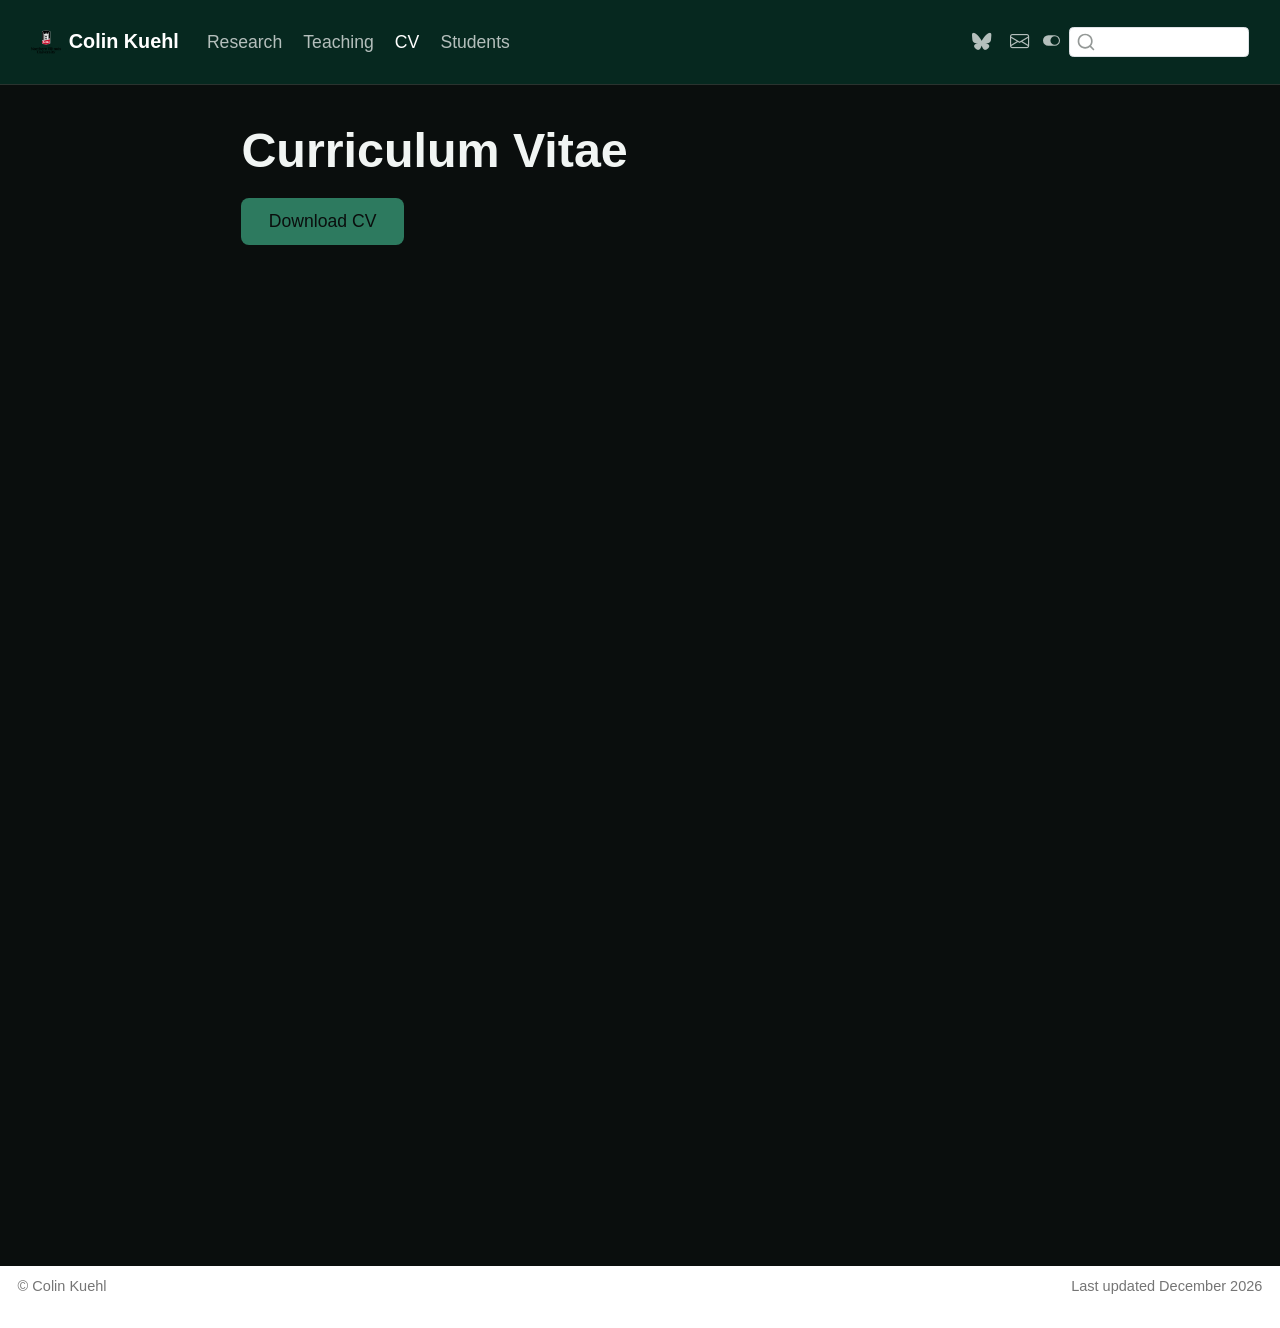
==== commit 5bb55f30: "more updating" ====
--- a/docs/cv/index.html
+++ b/docs/cv/index.html
@@ -2,7 +2,7 @@
 <html xmlns="http://www.w3.org/1999/xhtml" lang="en" xml:lang="en"><head>
 
 <meta charset="utf-8">
-<meta name="generator" content="quarto-1.9.37">
+<meta name="generator" content="quarto-1.9.38">
 
 <meta name="viewport" content="width=device-width, initial-scale=1.0, user-scalable=yes">
 
@@ -39,10 +39,12 @@
 <script src="../site_libs/quarto-html/tippy.umd.min.js"></script>
 <script src="../site_libs/quarto-html/anchor.min.js"></script>
 <link href="../site_libs/quarto-html/tippy.css" rel="stylesheet">
-<link href="../site_libs/quarto-html/quarto-syntax-highlighting-7f8f88aac4f3542376d5c11b86a4c14d.css" rel="stylesheet" id="quarto-text-highlighting-styles">
+<link href="../site_libs/quarto-html/quarto-syntax-highlighting-15634bcf2e68342d4ad2dfa704d543f6.css" rel="stylesheet" class="quarto-color-scheme" id="quarto-text-highlighting-styles">
+<link href="../site_libs/quarto-html/quarto-syntax-highlighting-dark-0a6b7249c26820e032cb0bd839ff02b1.css" rel="stylesheet" class="quarto-color-scheme quarto-color-alternate" id="quarto-text-highlighting-styles">
 <script src="../site_libs/bootstrap/bootstrap.min.js"></script>
 <link href="../site_libs/bootstrap/bootstrap-icons.css" rel="stylesheet">
-<link href="../site_libs/bootstrap/bootstrap-cc98bce792cf4752910ca679339a9069.min.css" rel="stylesheet" append-hash="true" id="quarto-bootstrap" data-mode="light">
+<link href="../site_libs/bootstrap/bootstrap-06fd5234e8e9982fe58e4738a72dbab4.min.css" rel="stylesheet" append-hash="true" class="quarto-color-scheme" id="quarto-bootstrap" data-mode="light">
+<link href="../site_libs/bootstrap/bootstrap-dark-47eb6e702268ffa774c448223b5f86b8.min.css" rel="stylesheet" append-hash="true" class="quarto-color-scheme quarto-color-alternate" id="quarto-bootstrap" data-mode="light">
 <script id="quarto-search-options" type="application/json">{
   "location": "navbar",
   "copy-button": false,
@@ -69,11 +71,180 @@
     "search-label": "Search"
   }
 }</script>
+<script async="" src="https://www.googletagmanager.com/gtag/js?id=G-8DT4TTTYK2"></script>
+
+<script type="text/javascript">
+
+window.dataLayer = window.dataLayer || [];
+function gtag(){dataLayer.push(arguments);}
+gtag('js', new Date());
+gtag('config', 'G-8DT4TTTYK2', { 'anonymize_ip': true});
+</script>
 
 
 </head>
 
-<body class="nav-fixed fullcontent quarto-light">
+<body class="nav-fixed fullcontent quarto-dark"><script id="quarto-html-before-body" type="application/javascript">
+    const toggleBodyColorMode = (bsSheetEl) => {
+      const mode = bsSheetEl.getAttribute("data-mode");
+      const bodyEl = window.document.querySelector("body");
+      if (mode === "dark") {
+        bodyEl.classList.add("quarto-dark");
+        bodyEl.classList.remove("quarto-light");
+      } else {
+        bodyEl.classList.add("quarto-light");
+        bodyEl.classList.remove("quarto-dark");
+      }
+    }
+    const toggleBodyColorPrimary = () => {
+      const bsSheetEl = window.document.querySelector("link#quarto-bootstrap:not([rel=disabled-stylesheet])");
+      if (bsSheetEl) {
+        toggleBodyColorMode(bsSheetEl);
+      }
+    }
+    const setColorSchemeToggle = (alternate) => {
+      const toggles = window.document.querySelectorAll('.quarto-color-scheme-toggle');
+      for (let i=0; i < toggles.length; i++) {
+        const toggle = toggles[i];
+        if (toggle) {
+          if (alternate) {
+            toggle.classList.add("alternate");
+          } else {
+            toggle.classList.remove("alternate");
+          }
+        }
+      }
+    };
+    const toggleColorMode = (alternate) => {
+      // Switch the stylesheets
+      const primaryStylesheets = window.document.querySelectorAll('link.quarto-color-scheme:not(.quarto-color-alternate)');
+      const alternateStylesheets = window.document.querySelectorAll('link.quarto-color-scheme.quarto-color-alternate');
+      manageTransitions('#quarto-margin-sidebar .nav-link', false);
+      if (alternate) {
+        // note: dark is layered on light, we don't disable primary!
+        enableStylesheet(alternateStylesheets);
+        for (const sheetNode of alternateStylesheets) {
+          if (sheetNode.id === "quarto-bootstrap") {
+            toggleBodyColorMode(sheetNode);
+          }
+        }
+      } else {
+        disableStylesheet(alternateStylesheets);
+        enableStylesheet(primaryStylesheets)
+        toggleBodyColorPrimary();
+      }
+      manageTransitions('#quarto-margin-sidebar .nav-link', true);
+      // Switch the toggles
+      setColorSchemeToggle(alternate)
+      // Hack to workaround the fact that safari doesn't
+      // properly recolor the scrollbar when toggling (#1455)
+      if (navigator.userAgent.indexOf('Safari') > 0 && navigator.userAgent.indexOf('Chrome') == -1) {
+        manageTransitions("body", false);
+        window.scrollTo(0, 1);
+        setTimeout(() => {
+          window.scrollTo(0, 0);
+          manageTransitions("body", true);
+        }, 40);
+      }
+    }
+    const disableStylesheet = (stylesheets) => {
+      for (let i=0; i < stylesheets.length; i++) {
+        const stylesheet = stylesheets[i];
+        stylesheet.rel = 'disabled-stylesheet';
+      }
+    }
+    const enableStylesheet = (stylesheets) => {
+      for (let i=0; i < stylesheets.length; i++) {
+        const stylesheet = stylesheets[i];
+        if(stylesheet.rel !== 'stylesheet') { // for Chrome, which will still FOUC without this check
+          stylesheet.rel = 'stylesheet';
+        }
+      }
+    }
+    const manageTransitions = (selector, allowTransitions) => {
+      const els = window.document.querySelectorAll(selector);
+      for (let i=0; i < els.length; i++) {
+        const el = els[i];
+        if (allowTransitions) {
+          el.classList.remove('notransition');
+        } else {
+          el.classList.add('notransition');
+        }
+      }
+    }
+    const isFileUrl = () => {
+      return window.location.protocol === 'file:';
+    }
+    const hasAlternateSentinel = () => {
+      let styleSentinel = getColorSchemeSentinel();
+      if (styleSentinel !== null) {
+        return styleSentinel === "alternate";
+      } else {
+        return false;
+      }
+    }
+    const setStyleSentinel = (alternate) => {
+      const value = alternate ? "alternate" : "default";
+      if (!isFileUrl()) {
+        window.localStorage.setItem("quarto-color-scheme", value);
+      } else {
+        localAlternateSentinel = value;
+      }
+    }
+    const getColorSchemeSentinel = () => {
+      if (!isFileUrl()) {
+        const storageValue = window.localStorage.getItem("quarto-color-scheme");
+        return storageValue != null ? storageValue : localAlternateSentinel;
+      } else {
+        return localAlternateSentinel;
+      }
+    }
+    const toggleGiscusIfUsed = (isAlternate, darkModeDefault) => {
+      const baseTheme = document.querySelector('#giscus-base-theme')?.value ?? 'light';
+      const alternateTheme = document.querySelector('#giscus-alt-theme')?.value ?? 'dark';
+      let newTheme = '';
+      if(authorPrefersDark) {
+        newTheme = isAlternate ? baseTheme : alternateTheme;
+      } else {
+        newTheme = isAlternate ? alternateTheme : baseTheme;
+      }
+      const changeGiscusTheme = () => {
+        // From: https://github.com/giscus/giscus/issues/336
+        const sendMessage = (message) => {
+          const iframe = document.querySelector('iframe.giscus-frame');
+          if (!iframe) return;
+          iframe.contentWindow.postMessage({ giscus: message }, 'https://giscus.app');
+        }
+        sendMessage({
+          setConfig: {
+            theme: newTheme
+          }
+        });
+      }
+      const isGiscussLoaded = window.document.querySelector('iframe.giscus-frame') !== null;
+      if (isGiscussLoaded) {
+        changeGiscusTheme();
+      }
+    };
+    const authorPrefersDark = true;
+    const darkModeDefault = authorPrefersDark;
+    let localAlternateSentinel = darkModeDefault ? 'alternate' : 'default';
+    // Dark / light mode switch
+    window.quartoToggleColorScheme = () => {
+      // Read the current dark / light value
+      let toAlternate = !hasAlternateSentinel();
+      toggleColorMode(toAlternate);
+      setStyleSentinel(toAlternate);
+      toggleGiscusIfUsed(toAlternate, darkModeDefault);
+      window.dispatchEvent(new Event('resize'));
+    };
+    // Switch to dark mode if need be
+    if (hasAlternateSentinel()) {
+      toggleColorMode(true);
+    } else {
+      toggleColorMode(false);
+    }
+  </script>
 
 <div id="quarto-search-results"></div>
   <header id="quarto-header" class="headroom fixed-top">
@@ -125,6 +296,7 @@
 </ul>
           </div> <!-- /navcollapse -->
             <div class="quarto-navbar-tools">
+  <a href="" class="quarto-color-scheme-toggle quarto-navigation-tool  px-1" onclick="window.quartoToggleColorScheme(); return false;" title="Toggle dark mode"><i class="bi"></i></a>
 </div>
       </div> <!-- /container-fluid -->
     </nav>
@@ -137,6 +309,7 @@
 <!-- main -->
 <main class="content" id="quarto-document-content">
 
+
 <header id="title-block-header" class="quarto-title-block default">
 <div class="quarto-title">
 <h1 class="title">Curriculum Vitae</h1>
@@ -164,6 +337,19 @@
 </main> <!-- /main -->
 <script id="quarto-html-after-body" type="application/javascript">
   window.document.addEventListener("DOMContentLoaded", function (event) {
+    // Ensure there is a toggle, if there isn't float one in the top right
+    if (window.document.querySelector('.quarto-color-scheme-toggle') === null) {
+      const a = window.document.createElement('a');
+      a.classList.add('top-right');
+      a.classList.add('quarto-color-scheme-toggle');
+      a.href = "";
+      a.onclick = function() { try { window.quartoToggleColorScheme(); } catch {} return false; };
+      const i = window.document.createElement("i");
+      i.classList.add('bi');
+      a.appendChild(i);
+      window.document.body.appendChild(a);
+    }
+    setColorSchemeToggle(hasAlternateSentinel())
     const icon = "";
     const anchorJS = new window.AnchorJS();
     anchorJS.options = {
@@ -563,6 +749,28 @@
   });
   </script>
 </div> <!-- /content -->
+<footer class="footer">
+  <div class="nav-footer">
+    <div class="nav-footer-left">
+<p>© Colin Kuehl</p>
+</div>   
+    <div class="nav-footer-center">
+      &nbsp;
+    </div>
+    <div class="nav-footer-right">
+<p>Last updated <span id="last-updated"></span></p>
+</div>
+  </div>
+</footer>
+<script>
+document.addEventListener("DOMContentLoaded", function () {
+  var el = document.getElementById("last-updated");
+  if (!el) return;
+  var d = new Date(document.lastModified);
+  if (isNaN(d)) return;
+  el.textContent = d.toLocaleDateString("en-US", { month: "long", year: "numeric" });
+});
+</script>
 
 
 
--- a/docs/site_libs/quarto-html/quarto-syntax-highlighting-15634bcf2e68342d4ad2dfa704d543f6.css
+++ b/docs/site_libs/quarto-html/quarto-syntax-highlighting-15634bcf2e68342d4ad2dfa704d543f6.css
@@ -0,0 +1,236 @@
+/* quarto syntax highlight colors */
+:root {
+  --quarto-hl-ot-color: #003B4F;
+  --quarto-hl-at-color: #657422;
+  --quarto-hl-ss-color: #20794D;
+  --quarto-hl-an-color: #5E5E5E;
+  --quarto-hl-fu-color: #4758AB;
+  --quarto-hl-st-color: #20794D;
+  --quarto-hl-cf-color: #003B4F;
+  --quarto-hl-op-color: #5E5E5E;
+  --quarto-hl-er-color: #AD0000;
+  --quarto-hl-bn-color: #AD0000;
+  --quarto-hl-al-color: #AD0000;
+  --quarto-hl-va-color: #111111;
+  --quarto-hl-bu-color: inherit;
+  --quarto-hl-ex-color: inherit;
+  --quarto-hl-pp-color: #AD0000;
+  --quarto-hl-in-color: #5E5E5E;
+  --quarto-hl-vs-color: #20794D;
+  --quarto-hl-wa-color: #5E5E5E;
+  --quarto-hl-do-color: #5E5E5E;
+  --quarto-hl-im-color: #00769E;
+  --quarto-hl-ch-color: #20794D;
+  --quarto-hl-dt-color: #AD0000;
+  --quarto-hl-fl-color: #AD0000;
+  --quarto-hl-co-color: #5E5E5E;
+  --quarto-hl-cv-color: #5E5E5E;
+  --quarto-hl-cn-color: #8f5902;
+  --quarto-hl-sc-color: #5E5E5E;
+  --quarto-hl-dv-color: #AD0000;
+  --quarto-hl-kw-color: #003B4F;
+}
+
+/* other quarto variables */
+:root {
+  --quarto-font-monospace: SFMono-Regular, Menlo, Monaco, Consolas, "Liberation Mono", "Courier New", monospace;
+}
+
+/* syntax highlight based on Pandoc's rules */
+pre > code.sourceCode > span {
+  color: #003B4F;
+}
+
+code.sourceCode > span {
+  color: #003B4F;
+}
+
+div.sourceCode,
+div.sourceCode pre.sourceCode {
+  color: #003B4F;
+}
+
+/* Normal */
+code span {
+  color: #003B4F;
+}
+
+/* Alert */
+code span.al {
+  color: #AD0000;
+  font-style: inherit;
+}
+
+/* Annotation */
+code span.an {
+  color: #5E5E5E;
+  font-style: inherit;
+}
+
+/* Attribute */
+code span.at {
+  color: #657422;
+  font-style: inherit;
+}
+
+/* BaseN */
+code span.bn {
+  color: #AD0000;
+  font-style: inherit;
+}
+
+/* BuiltIn */
+code span.bu {
+  font-style: inherit;
+}
+
+/* ControlFlow */
+code span.cf {
+  color: #003B4F;
+  font-weight: bold;
+  font-style: inherit;
+}
+
+/* Char */
+code span.ch {
+  color: #20794D;
+  font-style: inherit;
+}
+
+/* Constant */
+code span.cn {
+  color: #8f5902;
+  font-style: inherit;
+}
+
+/* Comment */
+code span.co {
+  color: #5E5E5E;
+  font-style: inherit;
+}
+
+/* CommentVar */
+code span.cv {
+  color: #5E5E5E;
+  font-style: italic;
+}
+
+/* Documentation */
+code span.do {
+  color: #5E5E5E;
+  font-style: italic;
+}
+
+/* DataType */
+code span.dt {
+  color: #AD0000;
+  font-style: inherit;
+}
+
+/* DecVal */
+code span.dv {
+  color: #AD0000;
+  font-style: inherit;
+}
+
+/* Error */
+code span.er {
+  color: #AD0000;
+  font-style: inherit;
+}
+
+/* Extension */
+code span.ex {
+  font-style: inherit;
+}
+
+/* Float */
+code span.fl {
+  color: #AD0000;
+  font-style: inherit;
+}
+
+/* Function */
+code span.fu {
+  color: #4758AB;
+  font-style: inherit;
+}
+
+/* Import */
+code span.im {
+  color: #00769E;
+  font-style: inherit;
+}
+
+/* Information */
+code span.in {
+  color: #5E5E5E;
+  font-style: inherit;
+}
+
+/* Keyword */
+code span.kw {
+  color: #003B4F;
+  font-weight: bold;
+  font-style: inherit;
+}
+
+/* Operator */
+code span.op {
+  color: #5E5E5E;
+  font-style: inherit;
+}
+
+/* Other */
+code span.ot {
+  color: #003B4F;
+  font-style: inherit;
+}
+
+/* Preprocessor */
+code span.pp {
+  color: #AD0000;
+  font-style: inherit;
+}
+
+/* SpecialChar */
+code span.sc {
+  color: #5E5E5E;
+  font-style: inherit;
+}
+
+/* SpecialString */
+code span.ss {
+  color: #20794D;
+  font-style: inherit;
+}
+
+/* String */
+code span.st {
+  color: #20794D;
+  font-style: inherit;
+}
+
+/* Variable */
+code span.va {
+  color: #111111;
+  font-style: inherit;
+}
+
+/* VerbatimString */
+code span.vs {
+  color: #20794D;
+  font-style: inherit;
+}
+
+/* Warning */
+code span.wa {
+  color: #5E5E5E;
+  font-style: italic;
+}
+
+.prevent-inlining {
+  content: "</";
+}
+
+/*# sourceMappingURL=f23921c56f73e400b49028c9186a1aa0.css.map */
--- a/docs/site_libs/quarto-html/quarto-syntax-highlighting-dark-0a6b7249c26820e032cb0bd839ff02b1.css
+++ b/docs/site_libs/quarto-html/quarto-syntax-highlighting-dark-0a6b7249c26820e032cb0bd839ff02b1.css
@@ -0,0 +1,219 @@
+/* quarto syntax highlight colors */
+:root {
+  --quarto-hl-al-color: #f07178;
+  --quarto-hl-an-color: #d4d0ab;
+  --quarto-hl-at-color: #00e0e0;
+  --quarto-hl-bn-color: #d4d0ab;
+  --quarto-hl-bu-color: #abe338;
+  --quarto-hl-ch-color: #abe338;
+  --quarto-hl-co-color: #f8f8f2;
+  --quarto-hl-cv-color: #ffd700;
+  --quarto-hl-cn-color: #ffd700;
+  --quarto-hl-cf-color: #ffa07a;
+  --quarto-hl-dt-color: #ffa07a;
+  --quarto-hl-dv-color: #d4d0ab;
+  --quarto-hl-do-color: #f8f8f2;
+  --quarto-hl-er-color: #f07178;
+  --quarto-hl-ex-color: #00e0e0;
+  --quarto-hl-fl-color: #d4d0ab;
+  --quarto-hl-fu-color: #ffa07a;
+  --quarto-hl-im-color: #abe338;
+  --quarto-hl-in-color: #d4d0ab;
+  --quarto-hl-kw-color: #ffa07a;
+  --quarto-hl-op-color: #ffa07a;
+  --quarto-hl-ot-color: #00e0e0;
+  --quarto-hl-pp-color: #dcc6e0;
+  --quarto-hl-re-color: #00e0e0;
+  --quarto-hl-sc-color: #abe338;
+  --quarto-hl-ss-color: #abe338;
+  --quarto-hl-st-color: #abe338;
+  --quarto-hl-va-color: #00e0e0;
+  --quarto-hl-vs-color: #abe338;
+  --quarto-hl-wa-color: #dcc6e0;
+}
+
+/* other quarto variables */
+:root {
+  --quarto-font-monospace: SFMono-Regular, Menlo, Monaco, Consolas, "Liberation Mono", "Courier New", monospace;
+}
+
+/* syntax highlight based on Pandoc's rules */
+pre > code.sourceCode > span {
+  color: #f8f8f2;
+}
+
+code.sourceCode > span {
+  color: #f8f8f2;
+}
+
+div.sourceCode,
+div.sourceCode pre.sourceCode {
+  color: #f8f8f2;
+}
+
+/* Normal */
+code span {
+  color: #f8f8f2;
+}
+
+/* Alert */
+code span.al {
+  color: #f07178;
+}
+
+/* Annotation */
+code span.an {
+  color: #d4d0ab;
+}
+
+/* Attribute */
+code span.at {
+  color: #00e0e0;
+}
+
+/* BaseN */
+code span.bn {
+  color: #d4d0ab;
+}
+
+/* BuiltIn */
+code span.bu {
+  color: #abe338;
+}
+
+/* ControlFlow */
+code span.cf {
+  font-weight: bold;
+  color: #ffa07a;
+}
+
+/* Char */
+code span.ch {
+  color: #abe338;
+}
+
+/* Constant */
+code span.cn {
+  color: #ffd700;
+}
+
+/* Comment */
+code span.co {
+  font-style: italic;
+  color: #f8f8f2;
+}
+
+/* CommentVar */
+code span.cv {
+  color: #ffd700;
+}
+
+/* Documentation */
+code span.do {
+  color: #f8f8f2;
+}
+
+/* DataType */
+code span.dt {
+  color: #ffa07a;
+}
+
+/* DecVal */
+code span.dv {
+  color: #d4d0ab;
+}
+
+/* Error */
+code span.er {
+  color: #f07178;
+  text-decoration: underline;
+}
+
+/* Extension */
+code span.ex {
+  font-weight: bold;
+  color: #00e0e0;
+}
+
+/* Float */
+code span.fl {
+  color: #d4d0ab;
+}
+
+/* Function */
+code span.fu {
+  color: #ffa07a;
+}
+
+/* Import */
+code span.im {
+  color: #abe338;
+}
+
+/* Information */
+code span.in {
+  color: #d4d0ab;
+}
+
+/* Keyword */
+code span.kw {
+  font-weight: bold;
+  color: #ffa07a;
+}
+
+/* Operator */
+code span.op {
+  color: #ffa07a;
+}
+
+/* Other */
+code span.ot {
+  color: #00e0e0;
+}
+
+/* Preprocessor */
+code span.pp {
+  color: #dcc6e0;
+}
+
+/* RegionMarker */
+code span.re {
+  background-color: #f8f8f2;
+  color: #00e0e0;
+}
+
+/* SpecialChar */
+code span.sc {
+  color: #abe338;
+}
+
+/* SpecialString */
+code span.ss {
+  color: #abe338;
+}
+
+/* String */
+code span.st {
+  color: #abe338;
+}
+
+/* Variable */
+code span.va {
+  color: #00e0e0;
+}
+
+/* VerbatimString */
+code span.vs {
+  color: #abe338;
+}
+
+/* Warning */
+code span.wa {
+  color: #dcc6e0;
+}
+
+.prevent-inlining {
+  content: "</";
+}
+
+/*# sourceMappingURL=175367c052bafc98bd680af3479823f0.css.map */
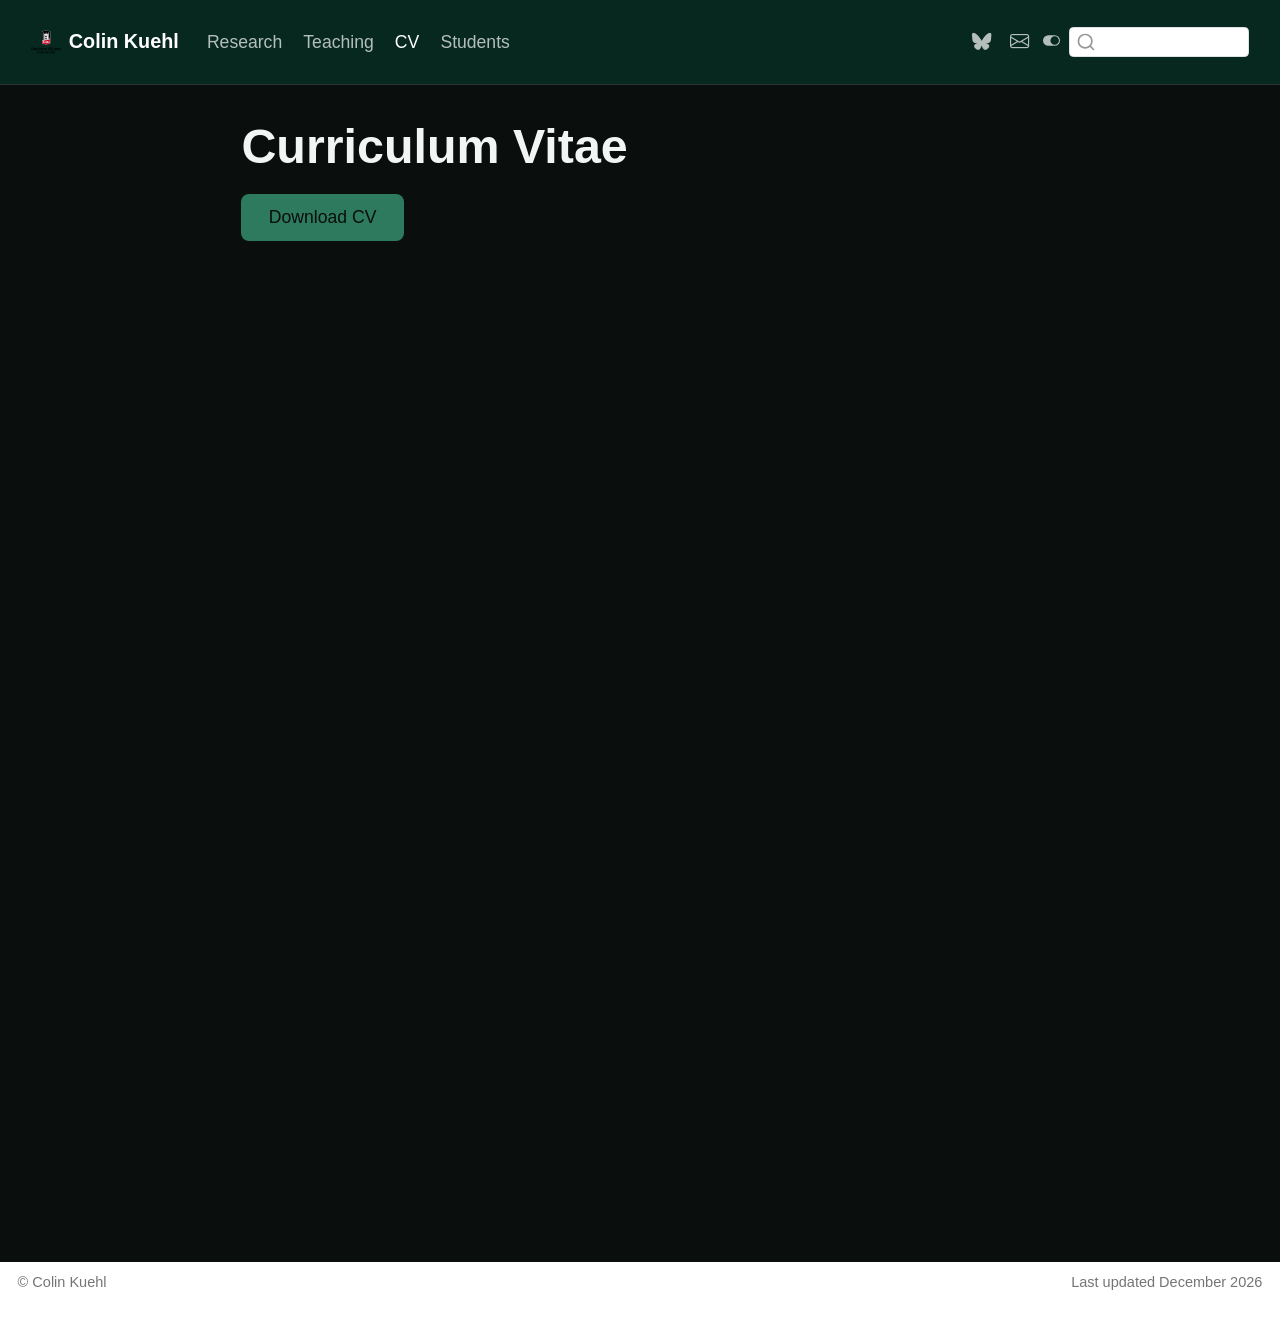
==== commit da826b87: "better pictures" ====
--- a/docs/cv/index.html
+++ b/docs/cv/index.html
@@ -2,7 +2,7 @@
 <html xmlns="http://www.w3.org/1999/xhtml" lang="en" xml:lang="en"><head>
 
 <meta charset="utf-8">
-<meta name="generator" content="quarto-1.9.38">
+<meta name="generator" content="quarto-1.10.18">
 
 <meta name="viewport" content="width=device-width, initial-scale=1.0, user-scalable=yes">
 
@@ -12,10 +12,13 @@
 /* Default styles provided by pandoc.
 ** See https://pandoc.org/MANUAL.html#variables-for-html for config info.
 */
-code{white-space: pre-wrap;}
 span.smallcaps{font-variant: small-caps;}
-div.columns{display: flex; gap: min(4vw, 1.5em);}
-div.column{flex: auto; overflow-x: auto;}
+div.columns{display: flex; gap: 1.5em;}
+div.column{flex: auto;}
+@media screen {
+div.columns{gap: min(4vw, 1.5em);}
+div.column{overflow-x: auto;}
+}
 div.hanging-indent{margin-left: 1.5em; text-indent: -1.5em;}
 ul.task-list{list-style: none;}
 ul.task-list li input[type="checkbox"] {
@@ -39,12 +42,12 @@
 <script src="../site_libs/quarto-html/tippy.umd.min.js"></script>
 <script src="../site_libs/quarto-html/anchor.min.js"></script>
 <link href="../site_libs/quarto-html/tippy.css" rel="stylesheet">
-<link href="../site_libs/quarto-html/quarto-syntax-highlighting-15634bcf2e68342d4ad2dfa704d543f6.css" rel="stylesheet" class="quarto-color-scheme" id="quarto-text-highlighting-styles">
-<link href="../site_libs/quarto-html/quarto-syntax-highlighting-dark-0a6b7249c26820e032cb0bd839ff02b1.css" rel="stylesheet" class="quarto-color-scheme quarto-color-alternate" id="quarto-text-highlighting-styles">
+<link href="../site_libs/quarto-html/quarto-syntax-highlighting-64a204ab8560d761af7679ceaba22944.css" rel="stylesheet" class="quarto-color-scheme" id="quarto-text-highlighting-styles">
+<link href="../site_libs/quarto-html/quarto-syntax-highlighting-dark-b85bc7c33db8c58e0ec93c3465666fed.css" rel="stylesheet" class="quarto-color-scheme quarto-color-alternate" id="quarto-text-highlighting-styles">
 <script src="../site_libs/bootstrap/bootstrap.min.js"></script>
 <link href="../site_libs/bootstrap/bootstrap-icons.css" rel="stylesheet">
-<link href="../site_libs/bootstrap/bootstrap-06fd5234e8e9982fe58e4738a72dbab4.min.css" rel="stylesheet" append-hash="true" class="quarto-color-scheme" id="quarto-bootstrap" data-mode="light">
-<link href="../site_libs/bootstrap/bootstrap-dark-47eb6e702268ffa774c448223b5f86b8.min.css" rel="stylesheet" append-hash="true" class="quarto-color-scheme quarto-color-alternate" id="quarto-bootstrap" data-mode="light">
+<link href="../site_libs/bootstrap/bootstrap-16c967a24886a762da8d65ece22d65b6.min.css" rel="stylesheet" append-hash="true" class="quarto-color-scheme" id="quarto-bootstrap" data-mode="light">
+<link href="../site_libs/bootstrap/bootstrap-dark-46111cf4c5e4e5ce06fbb07ee23c3f81.min.css" rel="stylesheet" append-hash="true" class="quarto-color-scheme quarto-color-alternate" id="quarto-bootstrap" data-mode="light">
 <script id="quarto-search-options" type="application/json">{
   "location": "navbar",
   "copy-button": false,
@@ -329,12 +332,146 @@
 </header>
 
 
-<p><a href="kuehlcv.pdf" class="btn btn-primary btn-sm" download="kuehlcv.pdf">Download CV</a></p>
+<p><a href="KuehlCV.pdf" class="btn btn-primary btn-sm" download="kuehlcv.pdf">Download CV</a></p>
 <iframe src="kuehlcv.pdf" width="100%" height="900px" style="border:none;"></iframe>
 
 
 
 </main> <!-- /main -->
+<!-- Click-to-enlarge for course logos on the Teaching page.
+     Also applies to any image given the class "zoomable".
+     Paired with the .ck-zoom-* rules in _site-extras.scss -->
+<script>
+(function () {
+  var SELECTOR = ".course-entry .logo img, img.zoomable";
+  var MIN_WIDTH = 480;   // small logos still open noticeably larger than the thumbnail
+  var MAX_WIDTH = 1200;  // never balloon past this, however large the file is
+  var overlay = null;
+  var lastTrigger = null;
+
+  function fit(img, naturalW, naturalH) {
+    if (!naturalW || !naturalH) return;
+    var availW = Math.min(window.innerWidth * 0.92, MAX_WIDTH);
+    var availH = window.innerHeight * 0.85;
+    var width = Math.min(Math.max(naturalW, MIN_WIDTH), availW);
+    if (width / naturalW * naturalH > availH) {
+      width = availH / naturalH * naturalW;
+    }
+    img.style.width = Math.round(width) + "px";
+    img.style.height = "auto";
+  }
+
+  function close() {
+    if (!overlay) return;
+    var node = overlay;
+    overlay = null;
+    node.classList.remove("is-open");
+    document.body.classList.remove("ck-zoom-open");
+    window.setTimeout(function () {
+      if (node.parentNode) node.parentNode.removeChild(node);
+    }, 200);
+    if (lastTrigger && typeof lastTrigger.focus === "function") lastTrigger.focus();
+    lastTrigger = null;
+  }
+
+  function open(thumb) {
+    close();
+    lastTrigger = thumb;
+
+    overlay = document.createElement("div");
+    overlay.className = "ck-zoom-overlay";
+    overlay.setAttribute("role", "dialog");
+    overlay.setAttribute("aria-modal", "true");
+
+    var close_btn = document.createElement("button");
+    close_btn.type = "button";
+    close_btn.className = "ck-zoom-close";
+    close_btn.setAttribute("aria-label", "Close");
+    close_btn.innerHTML = "&times;";
+
+    var figure = document.createElement("figure");
+
+    var big = document.createElement("img");
+    var label = thumb.getAttribute("title") || thumb.getAttribute("alt") || "";
+    big.alt = label;
+    big.src = thumb.currentSrc || thumb.src;
+    if (big.complete && big.naturalWidth) {
+      fit(big, big.naturalWidth, big.naturalHeight);
+    } else {
+      big.addEventListener("load", function () {
+        fit(big, big.naturalWidth, big.naturalHeight);
+      });
+    }
+    figure.appendChild(big);
+
+    if (label) {
+      var caption = document.createElement("figcaption");
+      caption.textContent = label;
+      figure.appendChild(caption);
+      overlay.setAttribute("aria-label", label);
+    }
+
+    overlay.appendChild(close_btn);
+    overlay.appendChild(figure);
+    overlay.addEventListener("click", close);
+    document.body.appendChild(overlay);
+    document.body.classList.add("ck-zoom-open");
+
+    // let the browser paint the starting state so the fade-in runs
+    window.requestAnimationFrame(function () {
+      if (overlay) overlay.classList.add("is-open");
+    });
+    close_btn.focus();
+  }
+
+  function prepare() {
+    var thumbs = document.querySelectorAll(SELECTOR);
+    for (var i = 0; i < thumbs.length; i++) {
+      var thumb = thumbs[i];
+      if (thumb.getAttribute("data-ck-zoom") === "ready") continue;
+      thumb.setAttribute("data-ck-zoom", "ready");
+      // images are not focusable by default, so make them keyboard-reachable
+      if (!thumb.closest("a")) {
+        thumb.setAttribute("tabindex", "0");
+        thumb.setAttribute("role", "button");
+      }
+      var label = thumb.getAttribute("title") || thumb.getAttribute("alt") || "image";
+      thumb.setAttribute("aria-label", "View larger: " + label);
+    }
+  }
+
+  document.addEventListener("click", function (event) {
+    var thumb = event.target.closest ? event.target.closest(SELECTOR) : null;
+    if (!thumb) return;
+    event.preventDefault();
+    open(thumb);
+  });
+
+  document.addEventListener("keydown", function (event) {
+    if (event.key === "Escape" && overlay) {
+      close();
+      return;
+    }
+    if (event.key !== "Enter" && event.key !== " " && event.key !== "Spacebar") return;
+    var thumb = event.target.closest ? event.target.closest(SELECTOR) : null;
+    if (!thumb) return;
+    event.preventDefault();
+    open(thumb);
+  });
+
+  window.addEventListener("resize", function () {
+    if (!overlay) return;
+    var big = overlay.querySelector("img");
+    if (big) fit(big, big.naturalWidth, big.naturalHeight);
+  });
+
+  if (document.readyState === "loading") {
+    document.addEventListener("DOMContentLoaded", prepare);
+  } else {
+    prepare();
+  }
+})();
+</script>
 <script id="quarto-html-after-body" type="application/javascript">
   window.document.addEventListener("DOMContentLoaded", function (event) {
     // Ensure there is a toggle, if there isn't float one in the top right
--- a/docs/site_libs/quarto-html/quarto-syntax-highlighting-64a204ab8560d761af7679ceaba22944.css
+++ b/docs/site_libs/quarto-html/quarto-syntax-highlighting-64a204ab8560d761af7679ceaba22944.css
@@ -0,0 +1,236 @@
+/* quarto syntax highlight colors */
+:root {
+  --quarto-hl-ot-color: #003B4F;
+  --quarto-hl-at-color: #657422;
+  --quarto-hl-ss-color: #20794D;
+  --quarto-hl-an-color: #5E5E5E;
+  --quarto-hl-fu-color: #4758AB;
+  --quarto-hl-st-color: #20794D;
+  --quarto-hl-cf-color: #003B4F;
+  --quarto-hl-op-color: #5E5E5E;
+  --quarto-hl-er-color: #AD0000;
+  --quarto-hl-bn-color: #AD0000;
+  --quarto-hl-al-color: #AD0000;
+  --quarto-hl-va-color: #111111;
+  --quarto-hl-bu-color: inherit;
+  --quarto-hl-ex-color: inherit;
+  --quarto-hl-pp-color: #AD0000;
+  --quarto-hl-in-color: #5E5E5E;
+  --quarto-hl-vs-color: #20794D;
+  --quarto-hl-wa-color: #5E5E5E;
+  --quarto-hl-do-color: #5E5E5E;
+  --quarto-hl-im-color: #00769E;
+  --quarto-hl-ch-color: #20794D;
+  --quarto-hl-dt-color: #AD0000;
+  --quarto-hl-fl-color: #AD0000;
+  --quarto-hl-co-color: #5E5E5E;
+  --quarto-hl-cv-color: #5E5E5E;
+  --quarto-hl-cn-color: #8f5902;
+  --quarto-hl-sc-color: #5E5E5E;
+  --quarto-hl-dv-color: #AD0000;
+  --quarto-hl-kw-color: #003B4F;
+}
+
+/* other quarto variables */
+:root {
+  --quarto-font-monospace: SFMono-Regular, Menlo, Monaco, Consolas, "Liberation Mono", "Courier New", monospace;
+}
+
+/* syntax highlight based on Pandoc's rules */
+pre > code.sourceCode > span {
+  color: #003B4F;
+}
+
+code.sourceCode > span {
+  color: #003B4F;
+}
+
+div.sourceCode,
+div.sourceCode pre.sourceCode {
+  color: #003B4F;
+}
+
+/* Normal */
+code span {
+  color: #003B4F;
+}
+
+/* Alert */
+code span.al {
+  color: #AD0000;
+  font-style: inherit;
+}
+
+/* Annotation */
+code span.an {
+  color: #5E5E5E;
+  font-style: inherit;
+}
+
+/* Attribute */
+code span.at {
+  color: #657422;
+  font-style: inherit;
+}
+
+/* BaseN */
+code span.bn {
+  color: #AD0000;
+  font-style: inherit;
+}
+
+/* BuiltIn */
+code span.bu {
+  font-style: inherit;
+}
+
+/* ControlFlow */
+code span.cf {
+  color: #003B4F;
+  font-weight: bold;
+  font-style: inherit;
+}
+
+/* Char */
+code span.ch {
+  color: #20794D;
+  font-style: inherit;
+}
+
+/* Constant */
+code span.cn {
+  color: #8f5902;
+  font-style: inherit;
+}
+
+/* Comment */
+code span.co {
+  color: #5E5E5E;
+  font-style: inherit;
+}
+
+/* CommentVar */
+code span.cv {
+  color: #5E5E5E;
+  font-style: italic;
+}
+
+/* Documentation */
+code span.do {
+  color: #5E5E5E;
+  font-style: italic;
+}
+
+/* DataType */
+code span.dt {
+  color: #AD0000;
+  font-style: inherit;
+}
+
+/* DecVal */
+code span.dv {
+  color: #AD0000;
+  font-style: inherit;
+}
+
+/* Error */
+code span.er {
+  color: #AD0000;
+  font-style: inherit;
+}
+
+/* Extension */
+code span.ex {
+  font-style: inherit;
+}
+
+/* Float */
+code span.fl {
+  color: #AD0000;
+  font-style: inherit;
+}
+
+/* Function */
+code span.fu {
+  color: #4758AB;
+  font-style: inherit;
+}
+
+/* Import */
+code span.im {
+  color: #00769E;
+  font-style: inherit;
+}
+
+/* Information */
+code span.in {
+  color: #5E5E5E;
+  font-style: inherit;
+}
+
+/* Keyword */
+code span.kw {
+  color: #003B4F;
+  font-weight: bold;
+  font-style: inherit;
+}
+
+/* Operator */
+code span.op {
+  color: #5E5E5E;
+  font-style: inherit;
+}
+
+/* Other */
+code span.ot {
+  color: #003B4F;
+  font-style: inherit;
+}
+
+/* Preprocessor */
+code span.pp {
+  color: #AD0000;
+  font-style: inherit;
+}
+
+/* SpecialChar */
+code span.sc {
+  color: #5E5E5E;
+  font-style: inherit;
+}
+
+/* SpecialString */
+code span.ss {
+  color: #20794D;
+  font-style: inherit;
+}
+
+/* String */
+code span.st {
+  color: #20794D;
+  font-style: inherit;
+}
+
+/* Variable */
+code span.va {
+  color: #111111;
+  font-style: inherit;
+}
+
+/* VerbatimString */
+code span.vs {
+  color: #20794D;
+  font-style: inherit;
+}
+
+/* Warning */
+code span.wa {
+  color: #5E5E5E;
+  font-style: italic;
+}
+
+.prevent-inlining {
+  content: "</";
+}
+
+/*# sourceMappingURL=9d8d5bb603a83b8298b89080a598c93b.css.map */
--- a/docs/site_libs/quarto-html/quarto-syntax-highlighting-dark-b85bc7c33db8c58e0ec93c3465666fed.css
+++ b/docs/site_libs/quarto-html/quarto-syntax-highlighting-dark-b85bc7c33db8c58e0ec93c3465666fed.css
@@ -0,0 +1,219 @@
+/* quarto syntax highlight colors */
+:root {
+  --quarto-hl-al-color: #f07178;
+  --quarto-hl-an-color: #d4d0ab;
+  --quarto-hl-at-color: #00e0e0;
+  --quarto-hl-bn-color: #d4d0ab;
+  --quarto-hl-bu-color: #abe338;
+  --quarto-hl-ch-color: #abe338;
+  --quarto-hl-co-color: #f8f8f2;
+  --quarto-hl-cv-color: #ffd700;
+  --quarto-hl-cn-color: #ffd700;
+  --quarto-hl-cf-color: #ffa07a;
+  --quarto-hl-dt-color: #ffa07a;
+  --quarto-hl-dv-color: #d4d0ab;
+  --quarto-hl-do-color: #f8f8f2;
+  --quarto-hl-er-color: #f07178;
+  --quarto-hl-ex-color: #00e0e0;
+  --quarto-hl-fl-color: #d4d0ab;
+  --quarto-hl-fu-color: #ffa07a;
+  --quarto-hl-im-color: #abe338;
+  --quarto-hl-in-color: #d4d0ab;
+  --quarto-hl-kw-color: #ffa07a;
+  --quarto-hl-op-color: #ffa07a;
+  --quarto-hl-ot-color: #00e0e0;
+  --quarto-hl-pp-color: #dcc6e0;
+  --quarto-hl-re-color: #00e0e0;
+  --quarto-hl-sc-color: #abe338;
+  --quarto-hl-ss-color: #abe338;
+  --quarto-hl-st-color: #abe338;
+  --quarto-hl-va-color: #00e0e0;
+  --quarto-hl-vs-color: #abe338;
+  --quarto-hl-wa-color: #dcc6e0;
+}
+
+/* other quarto variables */
+:root {
+  --quarto-font-monospace: SFMono-Regular, Menlo, Monaco, Consolas, "Liberation Mono", "Courier New", monospace;
+}
+
+/* syntax highlight based on Pandoc's rules */
+pre > code.sourceCode > span {
+  color: #f8f8f2;
+}
+
+code.sourceCode > span {
+  color: #f8f8f2;
+}
+
+div.sourceCode,
+div.sourceCode pre.sourceCode {
+  color: #f8f8f2;
+}
+
+/* Normal */
+code span {
+  color: #f8f8f2;
+}
+
+/* Alert */
+code span.al {
+  color: #f07178;
+}
+
+/* Annotation */
+code span.an {
+  color: #d4d0ab;
+}
+
+/* Attribute */
+code span.at {
+  color: #00e0e0;
+}
+
+/* BaseN */
+code span.bn {
+  color: #d4d0ab;
+}
+
+/* BuiltIn */
+code span.bu {
+  color: #abe338;
+}
+
+/* ControlFlow */
+code span.cf {
+  font-weight: bold;
+  color: #ffa07a;
+}
+
+/* Char */
+code span.ch {
+  color: #abe338;
+}
+
+/* Constant */
+code span.cn {
+  color: #ffd700;
+}
+
+/* Comment */
+code span.co {
+  font-style: italic;
+  color: #f8f8f2;
+}
+
+/* CommentVar */
+code span.cv {
+  color: #ffd700;
+}
+
+/* Documentation */
+code span.do {
+  color: #f8f8f2;
+}
+
+/* DataType */
+code span.dt {
+  color: #ffa07a;
+}
+
+/* DecVal */
+code span.dv {
+  color: #d4d0ab;
+}
+
+/* Error */
+code span.er {
+  color: #f07178;
+  text-decoration: underline;
+}
+
+/* Extension */
+code span.ex {
+  font-weight: bold;
+  color: #00e0e0;
+}
+
+/* Float */
+code span.fl {
+  color: #d4d0ab;
+}
+
+/* Function */
+code span.fu {
+  color: #ffa07a;
+}
+
+/* Import */
+code span.im {
+  color: #abe338;
+}
+
+/* Information */
+code span.in {
+  color: #d4d0ab;
+}
+
+/* Keyword */
+code span.kw {
+  font-weight: bold;
+  color: #ffa07a;
+}
+
+/* Operator */
+code span.op {
+  color: #ffa07a;
+}
+
+/* Other */
+code span.ot {
+  color: #00e0e0;
+}
+
+/* Preprocessor */
+code span.pp {
+  color: #dcc6e0;
+}
+
+/* RegionMarker */
+code span.re {
+  background-color: #f8f8f2;
+  color: #00e0e0;
+}
+
+/* SpecialChar */
+code span.sc {
+  color: #abe338;
+}
+
+/* SpecialString */
+code span.ss {
+  color: #abe338;
+}
+
+/* String */
+code span.st {
+  color: #abe338;
+}
+
+/* Variable */
+code span.va {
+  color: #00e0e0;
+}
+
+/* VerbatimString */
+code span.vs {
+  color: #abe338;
+}
+
+/* Warning */
+code span.wa {
+  color: #dcc6e0;
+}
+
+.prevent-inlining {
+  content: "</";
+}
+
+/*# sourceMappingURL=4ed8f1090dec6531da29ab00902aa718.css.map */
